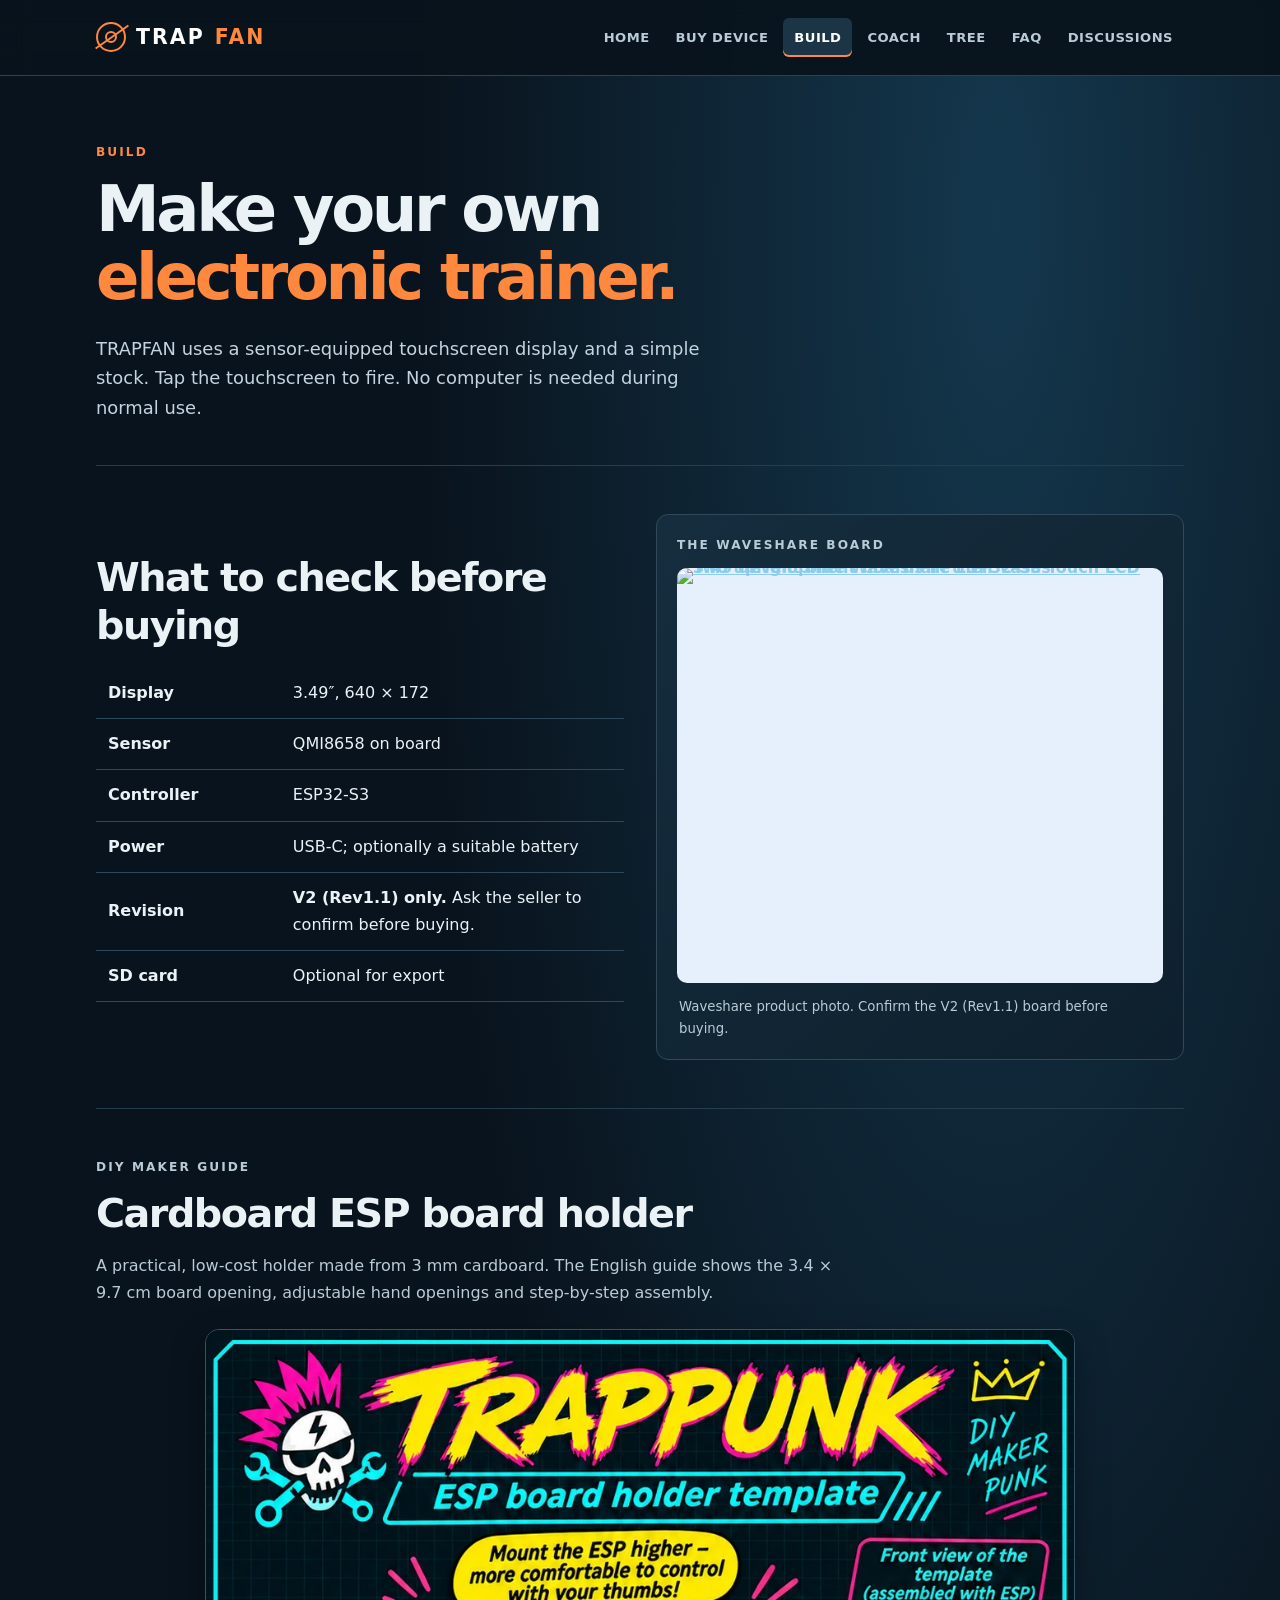
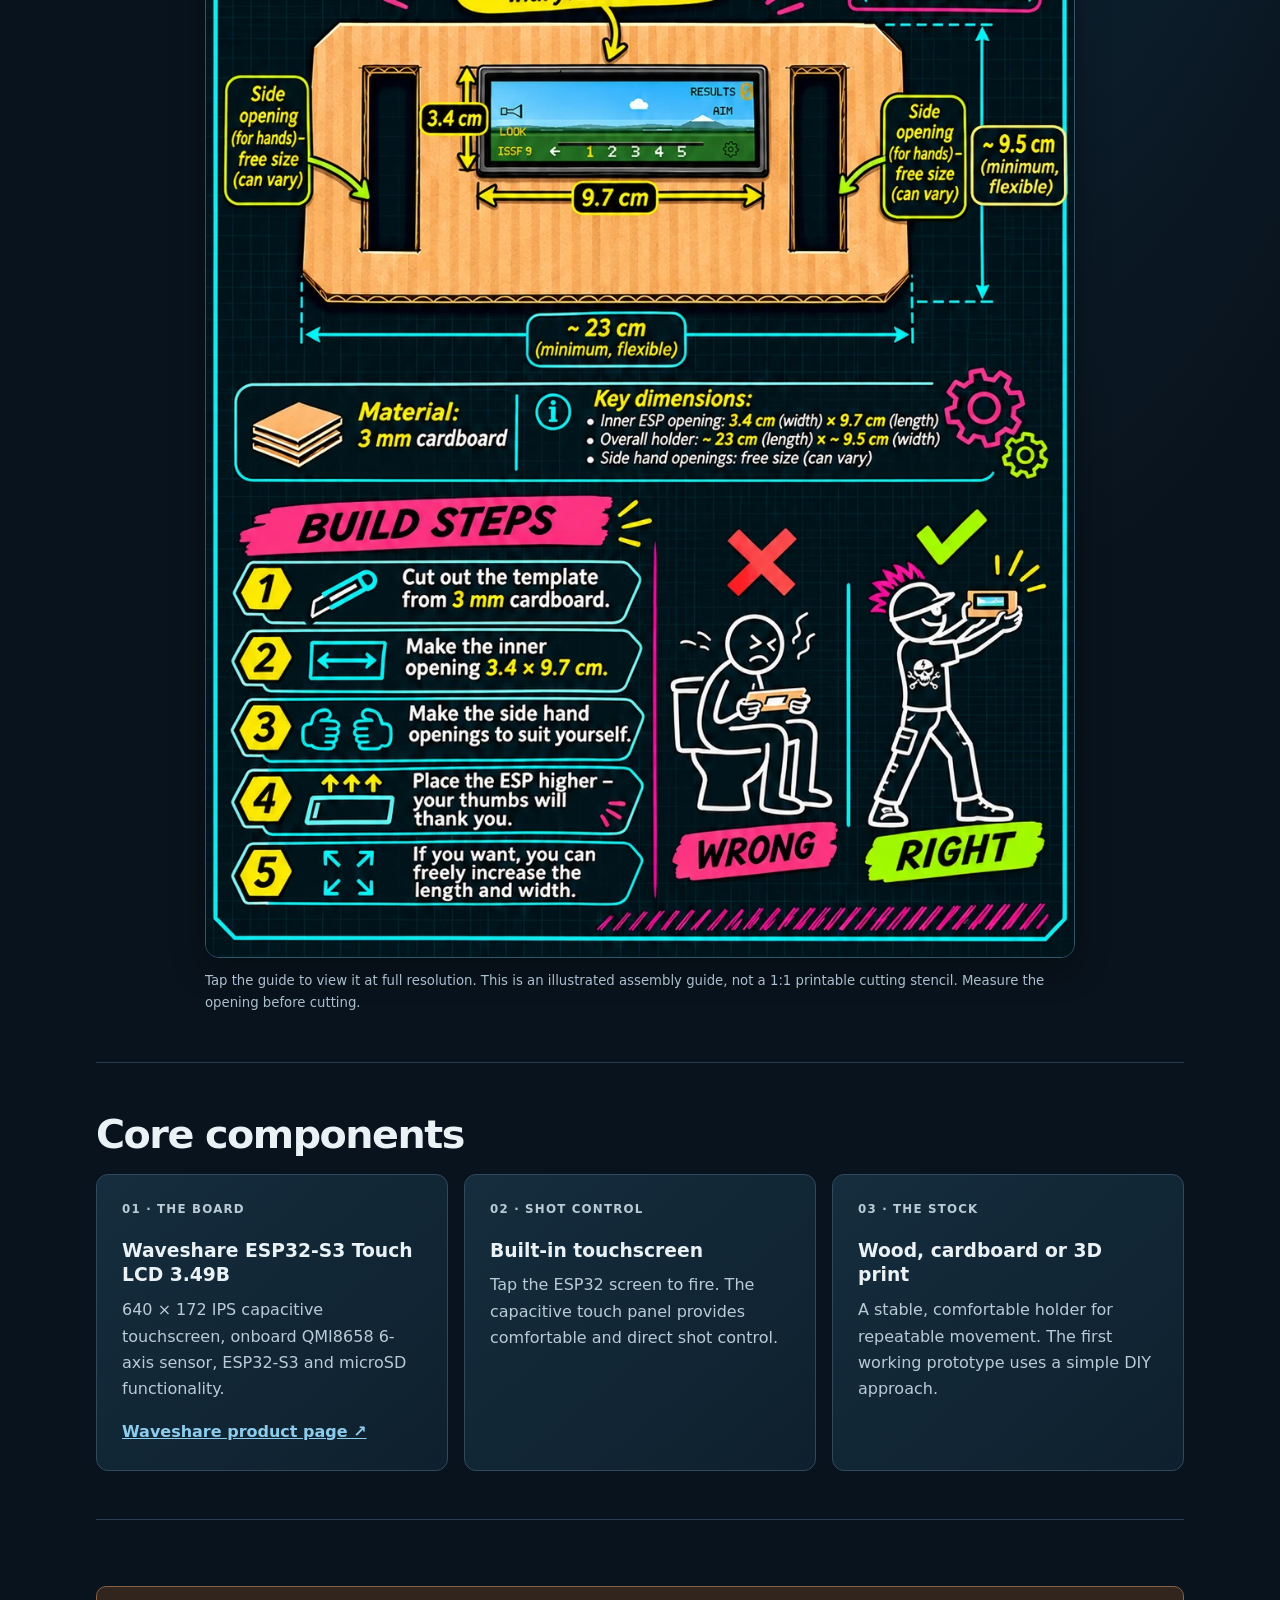
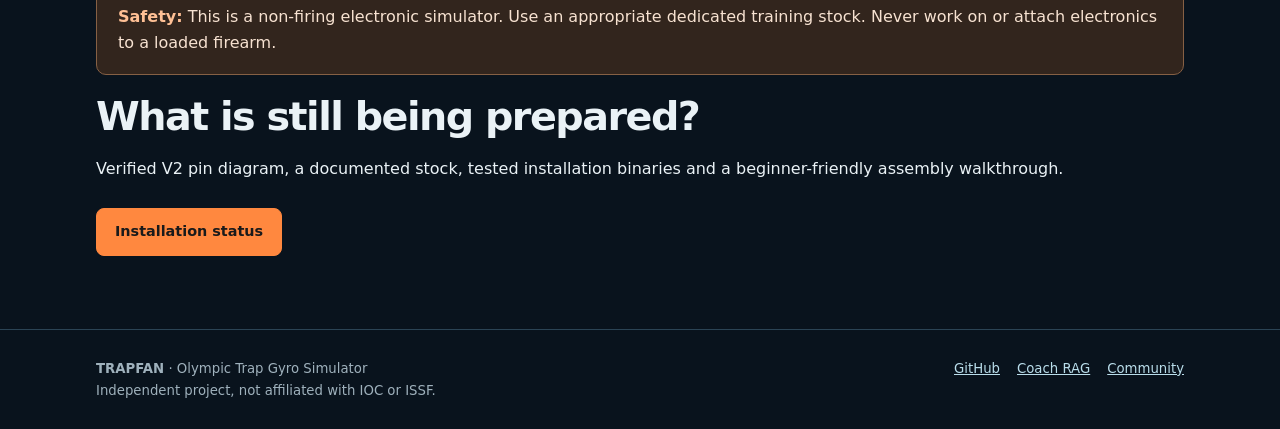
==== build.html @ 444f82f0 "Add BUY DEVICE navigation and staged TrapFan branding to build.html; hide public INSTALL" ====
<!doctype html><html lang="en"><head><meta charset="utf-8"><meta name="viewport" content="width=device-width,initial-scale=1"><meta name="theme-color" content="#09131d"><meta name="description" content="Waveshare ESP32-S3 V2, gyroscope, touchscreen shot control and a DIY stock: the TRAPFAN hardware concept."><title>Build your own · TRAPFAN</title><link rel="stylesheet" href="assets/site.css"><link rel="icon" href="assets/favicon.svg" type="image/svg+xml"><!-- Cloudflare Web Analytics --><script type='module' src='https://static.cloudflareinsights.com/beacon.min.js' data-cf-beacon='{"token": "2ef8f8ff555344c89521be967594c3df"}'></script><!-- End Cloudflare Web Analytics --><script defer src="/_vercel/insights/script.js"></script>
</head><body><header><div class="wrap top"><a class="brand" href="index.html"><span class="brand-icon"></span>TRAP<strong>FAN</strong></a><nav aria-label="Main menu"><a href="index.html">HOME</a><a href="order.html">BUY DEVICE</a><a href="build.html" aria-current="page">BUILD</a><a href="coach.html">COACH</a><a href="challenge.html">TREE</a><a href="faq.html">FAQ</a><a href="community.html">DISCUSSIONS</a></nav></div></header><main class="wrap">
<section class="page-intro"><p class="eyebrow">BUILD</p><h1>Make your own<br><em>electronic trainer.</em></h1><p class="lead">TRAPFAN uses a sensor-equipped touchscreen display and a simple stock. Tap the touchscreen to fire. No computer is needed during normal use.</p></section>
<section class="section feature"><div><h2>What to check before buying</h2><table class="table"><tbody><tr><td>Display</td><td>3.49″, 640 × 172</td></tr><tr><td>Sensor</td><td>QMI8658 on board</td></tr><tr><td>Controller</td><td>ESP32-S3</td></tr><tr><td>Power</td><td>USB-C; optionally a suitable battery</td></tr><tr><td>Revision</td><td><strong>V2 (Rev1.1) only.</strong> Ask the seller to confirm before buying.</td></tr><tr><td>SD card</td><td>Optional for export</td></tr></tbody></table></div><div class="card hardware-photo-card"><p class="eyebrow">THE WAVESHARE BOARD</p><a class="hardware-photo-link" href="https://www.waveshare.com/esp32-s3-touch-lcd-3.49.htm" target="_blank" rel="noopener noreferrer" aria-label="Open Waveshare ESP32-S3 Touch LCD 3.49 product page"><img class="hardware-photo" src="https://www.waveshare.com/img/devkit/ESP32-S3-Touch-LCD-3.49/ESP32-S3-Touch-LCD-3.49-details-1.jpg" width="960" height="820" alt="Two upright blue Waveshare ESP32-S3 Touch LCD 3.49 development boards in their cases" loading="lazy" decoding="async"></a><p class="small">Waveshare product photo. Confirm the V2 (Rev1.1) board before buying.</p></div></section>
<section class="section" id="cardboard-holder"><div class="section-head"><p class="eyebrow">DIY MAKER GUIDE</p><h2>Cardboard ESP board holder</h2><p>A practical, low-cost holder made from 3 mm cardboard. The English guide shows the 3.4 × 9.7 cm board opening, adjustable hand openings and step-by-step assembly.</p></div><div class="build-guide"><a href="assets/holder-guide.webp?v=20261112" target="_blank" rel="noopener" aria-label="Open full-size cardboard holder guide"><img src="assets/holder-guide.webp?v=20261112" width="1055" height="1491" loading="lazy" alt="TRAPFAN board holder guide: cut 3 mm cardboard, make an ESP opening of 3.4 by 9.7 cm, add side hand openings and position the ESP higher for thumb access"></a></div><p class="small guide-caption">Tap the guide to view it at full resolution. This is an illustrated assembly guide, not a 1:1 printable cutting stencil. Measure the opening before cutting.</p></section>
<section class="section"><h2>Core components</h2><div class="cards"><div class="card"><p class="number">01 · THE BOARD</p><h3>Waveshare ESP32-S3 Touch LCD 3.49B</h3><p>640 × 172 IPS capacitive touchscreen, onboard QMI8658 6-axis sensor, ESP32-S3 and microSD functionality.</p><a href="https://www.waveshare.com/esp32-s3-touch-lcd-3.49.htm">Waveshare product page ↗</a></div><div class="card"><p class="number">02 · SHOT CONTROL</p><h3>Built-in touchscreen</h3><p>Tap the ESP32 screen to fire. The capacitive touch panel provides comfortable and direct shot control.</p></div><div class="card"><p class="number">03 · THE STOCK</p><h3>Wood, cardboard or 3D print</h3><p>A stable, comfortable holder for repeatable movement. The first working prototype uses a simple DIY approach.</p></div></div></section>

<section class="section"><div class="notice"><strong>Safety:</strong> This is a non-firing electronic simulator. Use an appropriate dedicated training stock. Never work on or attach electronics to a loaded firearm.</div><h2>What is still being prepared?</h2><p>Verified V2 pin diagram, a documented stock, tested installation binaries and a beginner-friendly assembly walkthrough.</p><div class="btns"><a class="btn primary" href="install.html">Installation status</a></div></section></main><footer class="footer"><div class="wrap foot"><div><strong>TRAPFAN</strong> · Olympic Trap Gyro Simulator<br>Independent project, not affiliated with IOC or ISSF.</div><div class="links"><a href="https://github.com/lit-u/trappunk">GitHub</a><a href="https://github.com/lit-u/olympic-trap-coach-rag">Coach RAG</a><a href="community.html">Community</a></div></div></footer></body></html>
---- assets/site.css ----
:root{color-scheme:dark;--bg:#09131d;--surface:#132533;--line:#294354;--muted:#abbfce;--text:#eaf2f6;--orange:#ff883f;--blue:#8dcced;--max:1140px}
*{box-sizing:border-box}html{scroll-behavior:smooth}body{margin:0;background:radial-gradient(ellipse at 78% 6%,#14374d 0,transparent 41%),var(--bg);color:var(--text);font-family:system-ui,-apple-system,Segoe UI,Roboto,sans-serif;line-height:1.65}
a{color:var(--blue)}a:hover{color:#fff}.wrap{max-width:var(--max);padding:0 26px;margin:auto}header{position:sticky;z-index:10;top:0;background:#09131df2;border-bottom:1px solid var(--line);backdrop-filter:blur(13px)}
.top{min-height:75px;display:flex;align-items:center;justify-content:space-between;gap:25px}.brand{display:flex;align-items:center;gap:10px;text-decoration:none;font-size:1.28rem;letter-spacing:.1em;font-weight:900;color:#fff}.brand strong{color:var(--orange)}.brand-icon{width:30px;height:30px;border:2px solid var(--orange);border-radius:50%;position:relative}.brand-icon:before{content:"";position:absolute;inset:7px;border:2px solid var(--orange);border-radius:50%}.brand-icon:after{content:"";position:absolute;width:40px;height:2px;background:var(--orange);top:12px;left:-6px;transform:rotate(-35deg)}
nav{display:flex;gap:4px;flex-wrap:wrap}nav a{color:#b9cbd5;text-decoration:none;font-weight:800;letter-spacing:.035em;font-size:.82rem;border-radius:6px;padding:9px 11px}nav a:hover,nav a[aria-current="page"]{color:#fff;background:#1b3547}nav a[aria-current="page"]{box-shadow:inset 0 -2px var(--orange)}
main{min-height:65vh}.hero{display:grid;grid-template-columns:1fr 1fr;align-items:center;gap:48px;padding:76px 0 48px}.hero img{width:100%;display:block}.hero-image{position:relative;background:#19384a;border:1px solid #3a5667;border-radius:18px;overflow:hidden;box-shadow:0 24px 64px #0007}.img-note{font-size:.72rem;color:#dbe5e8;background:#091722c9;position:absolute;bottom:8px;right:9px;border-radius:4px;padding:2px 8px}
h1,h2,h3,p{margin-top:0}h1{font-size:clamp(2.65rem,5.5vw,5rem);line-height:1.06;letter-spacing:-.052em;margin:14px 0 22px}h1 em,h2 em{font-style:normal;color:var(--orange)}h2{font-size:clamp(1.8rem,3.1vw,2.7rem);line-height:1.2;letter-spacing:-.038em;margin-bottom:16px}h3{font-size:1.17rem;line-height:1.32;margin-bottom:9px}.lead{font-size:1.12rem;color:#c4d4de;max-width:650px}.muted{color:var(--muted)}.eyebrow{text-transform:uppercase;font-size:.76rem;letter-spacing:.17em;font-weight:900;color:var(--orange)}.small{font-size:.83rem;color:var(--muted)}
.pill{display:inline-block;border:1px solid #506071;border-radius:99px;padding:5px 11px;font-size:.72rem;color:#d0dee4;letter-spacing:.045em;font-weight:800;background:#102536}.pill:before{content:"";display:inline-block;width:7px;height:7px;border-radius:50%;background:var(--orange);margin-right:7px}.btns{display:flex;gap:11px;flex-wrap:wrap;margin:25px 0}.btn{display:inline-block;color:white;background:#193447;border:1px solid #436074;border-radius:8px;padding:11px 18px;font-size:.9rem;font-weight:850;text-decoration:none}.btn:hover{background:#29516a;color:white}.btn.primary{background:var(--orange);border-color:var(--orange);color:#191a1b}.btn.primary:hover{background:#ffac7b;color:#191a1b}.btn.disabled{opacity:.55;pointer-events:none;cursor:not-allowed}
.section{padding:48px 0;border-top:1px solid #253e4e}.section-head{max-width:760px;margin-bottom:23px}.section-head p{color:#b9cbd5}.cards{display:grid;grid-template-columns:repeat(3,1fr);gap:16px}.cards.two{grid-template-columns:repeat(2,1fr)}.card{background:linear-gradient(140deg,#152d3e,#0e202d);border:1px solid #304a5b;border-radius:12px;padding:25px;min-width:0}.card p{color:#b9cbd5}.card a{font-weight:750}.number{font-weight:900;font-size:.74rem;color:var(--orange);letter-spacing:.1em;margin-bottom:19px}
.feature{display:grid;grid-template-columns:1fr 1fr;gap:32px;align-items:center}.page-intro{padding:66px 0 25px;max-width:800px}.page-intro h1{font-size:clamp(2.7rem,5vw,4.5rem)}.notice{margin:18px 0;padding:17px 21px;border:1px solid #866044;background:#32251d;color:#f7e2d1;border-radius:10px}.notice strong{color:#ffc095}
.device{height:auto;aspect-ratio:640/172;border:9px solid #05080c;border-radius:17px;background:linear-gradient(to bottom,#4b9fea 0 56%,#7d9f79 56% 100%);position:relative;overflow:hidden;box-shadow:0 16px 36px #0006}.device:before{content:"";position:absolute;left:46%;bottom:23%;height:21px;width:84px;background:#3a3a35;clip-path:polygon(10% 0,90% 0,100% 100%,0 100%)}.device:after{content:"";position:absolute;left:66%;top:22%;height:12px;width:23px;border:2px solid #201513;border-radius:50%;background:#fa7229;transform:rotate(-14deg)}.device span{font-size:.63rem;position:absolute;bottom:5px;right:8px;color:#15212c;font-weight:850}
.steps{counter-reset:item}.step{display:grid;grid-template-columns:51px 1fr;gap:17px;padding:19px 0;border-bottom:1px solid #304757}.step:before{counter-increment:item;content:counter(item);height:41px;width:41px;border-radius:50%;display:grid;place-items:center;background:var(--orange);color:#111a1d;font-weight:900}.step p{color:#bacbd7;margin:3px 0}.table{border-collapse:collapse;width:100%;margin:18px 0}.table td,.table th{text-align:left;border-bottom:1px solid #2c485a;padding:12px}.table td:first-child{font-weight:750;width:35%}.table th{color:var(--orange)}
.graph{background:#091d2c;border:1px solid #2c4758;border-radius:13px;padding:13px}.graph svg{width:100%;display:block}.note{border-left:3px solid var(--blue);background:#132d3b;padding:12px 16px;color:#c4d7e2}.community-list{display:grid;grid-template-columns:repeat(2,1fr);gap:15px}.footer{border-top:1px solid #2b4455;padding:28px 0;color:#9fb1bc;font-size:.83rem}.footer a{color:#b9ddea}.foot{display:flex;justify-content:space-between;gap:14px;flex-wrap:wrap}.links{display:flex;gap:17px;flex-wrap:wrap}
@media(max-width:900px){.hero,.feature{grid-template-columns:1fr}.hero{padding-top:38px;gap:24px}.top{flex-direction:column;align-items:flex-start;padding:14px 0;gap:10px}.cards{grid-template-columns:repeat(2,1fr)}}
@media(max-width:580px){.wrap{padding:0 17px}.cards,.cards.two,.community-list{grid-template-columns:1fr}nav a{padding:7px 8px;font-size:.73rem}h1{font-size:2.85rem}.section{padding:33px 0}.page-intro{padding-top:35px}.step{grid-template-columns:38px 1fr;gap:10px}.step:before{width:34px;height:34px}.card{padding:21px}}
@media(prefers-reduced-motion:reduce){html{scroll-behavior:auto}}

.home-banner{padding-top:32px}.home-banner img{display:block;width:100%;max-width:100%;height:auto;object-fit:contain;background:#000;border:1px solid #344e61;border-radius:10px;box-shadow:0 12px 42px #0008}.home-banner .small{text-align:right;margin:6px 0 0}.hero{padding-top:42px}


/* Homepage: full-width guide below the introduction, no squeezed sidebar */
.hero{display:block;max-width:900px;padding-bottom:42px}
.holder-section{padding-top:38px;padding-bottom:58px}
.holder-feature{max-width:900px;margin:0 auto;background:#081b27;border:1px solid #345468;border-radius:14px;overflow:hidden;box-shadow:0 12px 34px #0005}
.holder-feature a{display:block;line-height:0}
.holder-feature img{display:block;width:100%;height:auto;max-height:none;object-fit:contain}
.holder-link{max-width:900px;margin:12px auto 0}
.build-guide{max-width:870px;margin:0 auto;background:#081b27;border:1px solid #345468;border-radius:14px;overflow:hidden;box-shadow:0 12px 34px #0005}
.build-guide img{display:block;width:100%;height:auto}
.guide-caption{max-width:870px;margin:12px auto 0}
@media(max-width:900px){.hero{max-width:100%}.holder-feature{max-width:100%}}

/* V2 USB installer */
.install-check{display:flex;gap:12px;align-items:flex-start;margin:14px 0;padding:12px;border:1px solid #365365;background:#0d2130;border-radius:9px;line-height:1.4;cursor:pointer}
.install-check input{flex:none;width:20px;height:20px;accent-color:var(--orange);margin:2px 0 0}
.installer-controls{padding:14px 0 6px}
.installer-controls[hidden]{display:none!important}
.install-card esp-web-install-button{display:block;--esp-tools-button-color:#ff883f;--esp-tools-button-text-color:#17212a}
.install-card esp-web-install-button .btn{font-family:inherit;font-size:1rem;cursor:pointer}

/* FAQ: native accessible HTML disclosure, no scripts or server needed */
.faq-intro{max-width:860px}.faq-list-section{padding-top:20px}
.faq-list{display:grid;gap:12px;max-width:980px}
.faq-item{border:1px solid #355267;border-radius:12px;background:linear-gradient(115deg,#152d3d,#0e202e);overflow:hidden}
.faq-item summary{display:flex;align-items:center;gap:17px;list-style:none;cursor:pointer;padding:19px 22px;color:#f1f5f7;font-weight:750;font-size:1.08rem;line-height:1.35}
.faq-item summary::-webkit-details-marker{display:none}
.faq-item summary::after{content:"+";margin-left:auto;flex-shrink:0;color:var(--orange);font-size:1.7rem;font-weight:350;line-height:1;min-width:24px;text-align:center}
.faq-item[open] summary::after{content:"−"}
.faq-item summary:hover{background:#1a3749}
.faq-item summary:focus-visible{outline:3px solid var(--orange);outline-offset:-3px}
.faq-number{font-size:.75rem;color:var(--orange);font-weight:900;letter-spacing:.04em;flex-shrink:0}
.faq-answer{padding:0 22px 17px 58px;color:#c6d5df}
.faq-answer p{margin:0;max-width:800px}.faq-answer strong{color:#fff}
@media(max-width:580px){.faq-item summary{padding:16px 13px;gap:10px;font-size:1rem}.faq-answer{padding:0 15px 18px 40px}}

/* Simplified V2-only installer: one hardware check, one install button */
.install-page-simple{max-width:920px}
.install-page-simple .page-intro{padding-bottom:15px}
.install-panel{border:1px solid #355267;border-radius:14px;background:#112838;padding:clamp(20px,4vw,38px);margin:15px 0 24px}
.install-panel h2{margin-bottom:12px}
.install-panel .install-check{max-width:560px;margin:15px 0}
.install-panel .installer-controls{padding:2px 0 0}
.install-panel .installer-controls .btn{font-size:1.05rem;padding:15px 30px}
.install-panel .install-backup-note{margin:18px 0 0;max-width:650px}
.install-finish-note{border-left:3px solid var(--orange);padding:7px 0 7px 16px;color:#c4d4de;max-width:740px}
.install-finish-note strong{color:#fff}
.install-support{padding:4px 0 42px}

/* BUILD: real Waveshare hardware photograph replaces illustrative screen */
.hardware-photo-card{padding:20px}
.hardware-photo-link{display:block;line-height:0;border-radius:10px;overflow:hidden;background:#e6effc}
.hardware-photo{display:block;width:100%;height:auto;aspect-ratio:960/820;object-fit:contain}
.hardware-photo-card .small{margin:13px 2px 0}

/* HOME: actual 640x172 simulator screenshot instead of illustration */
.screen-card{padding:20px}
.screen-shot-link{display:block;line-height:0;border-radius:10px;overflow:hidden;background:#112333}
.screen-shot{display:block;width:100%;height:auto;aspect-ratio:640/172;object-fit:contain;image-rendering:auto;border:1px solid #355267;border-radius:10px}
.screen-card .small{margin:12px 2px 0}
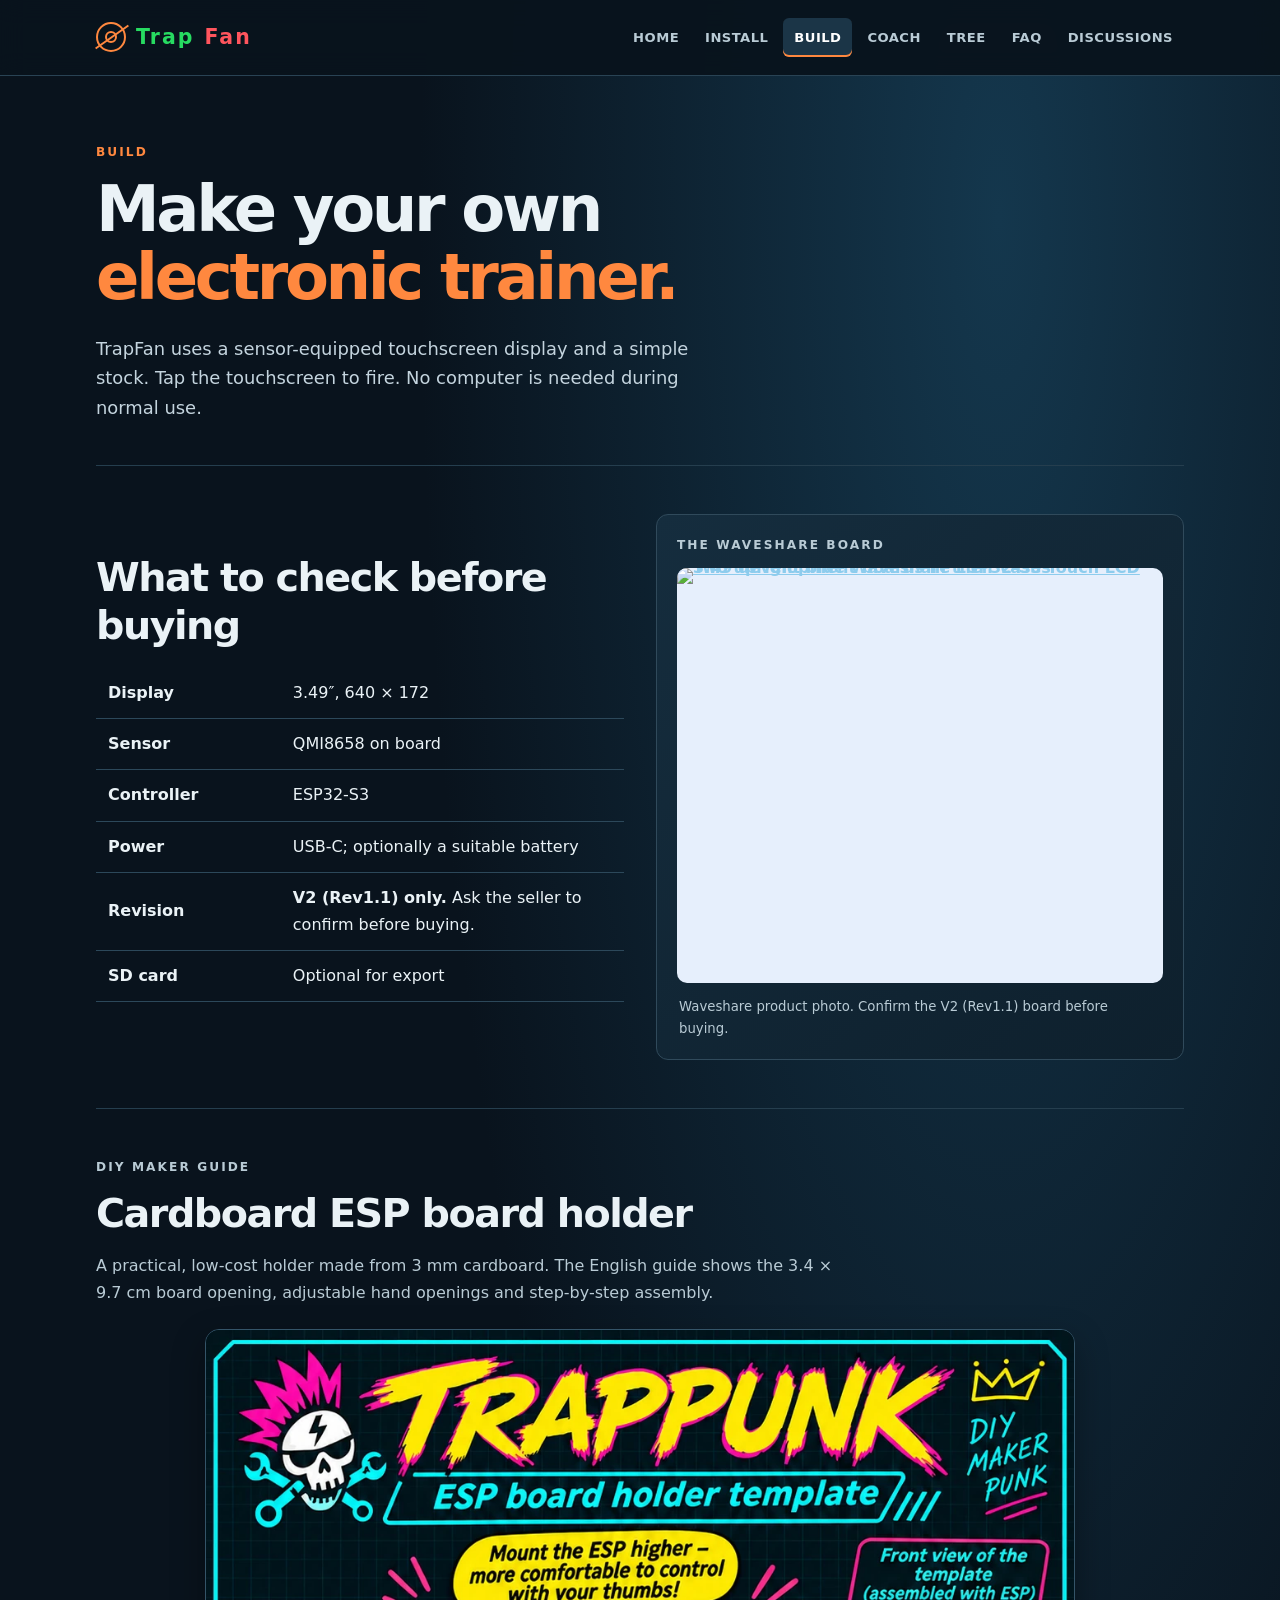
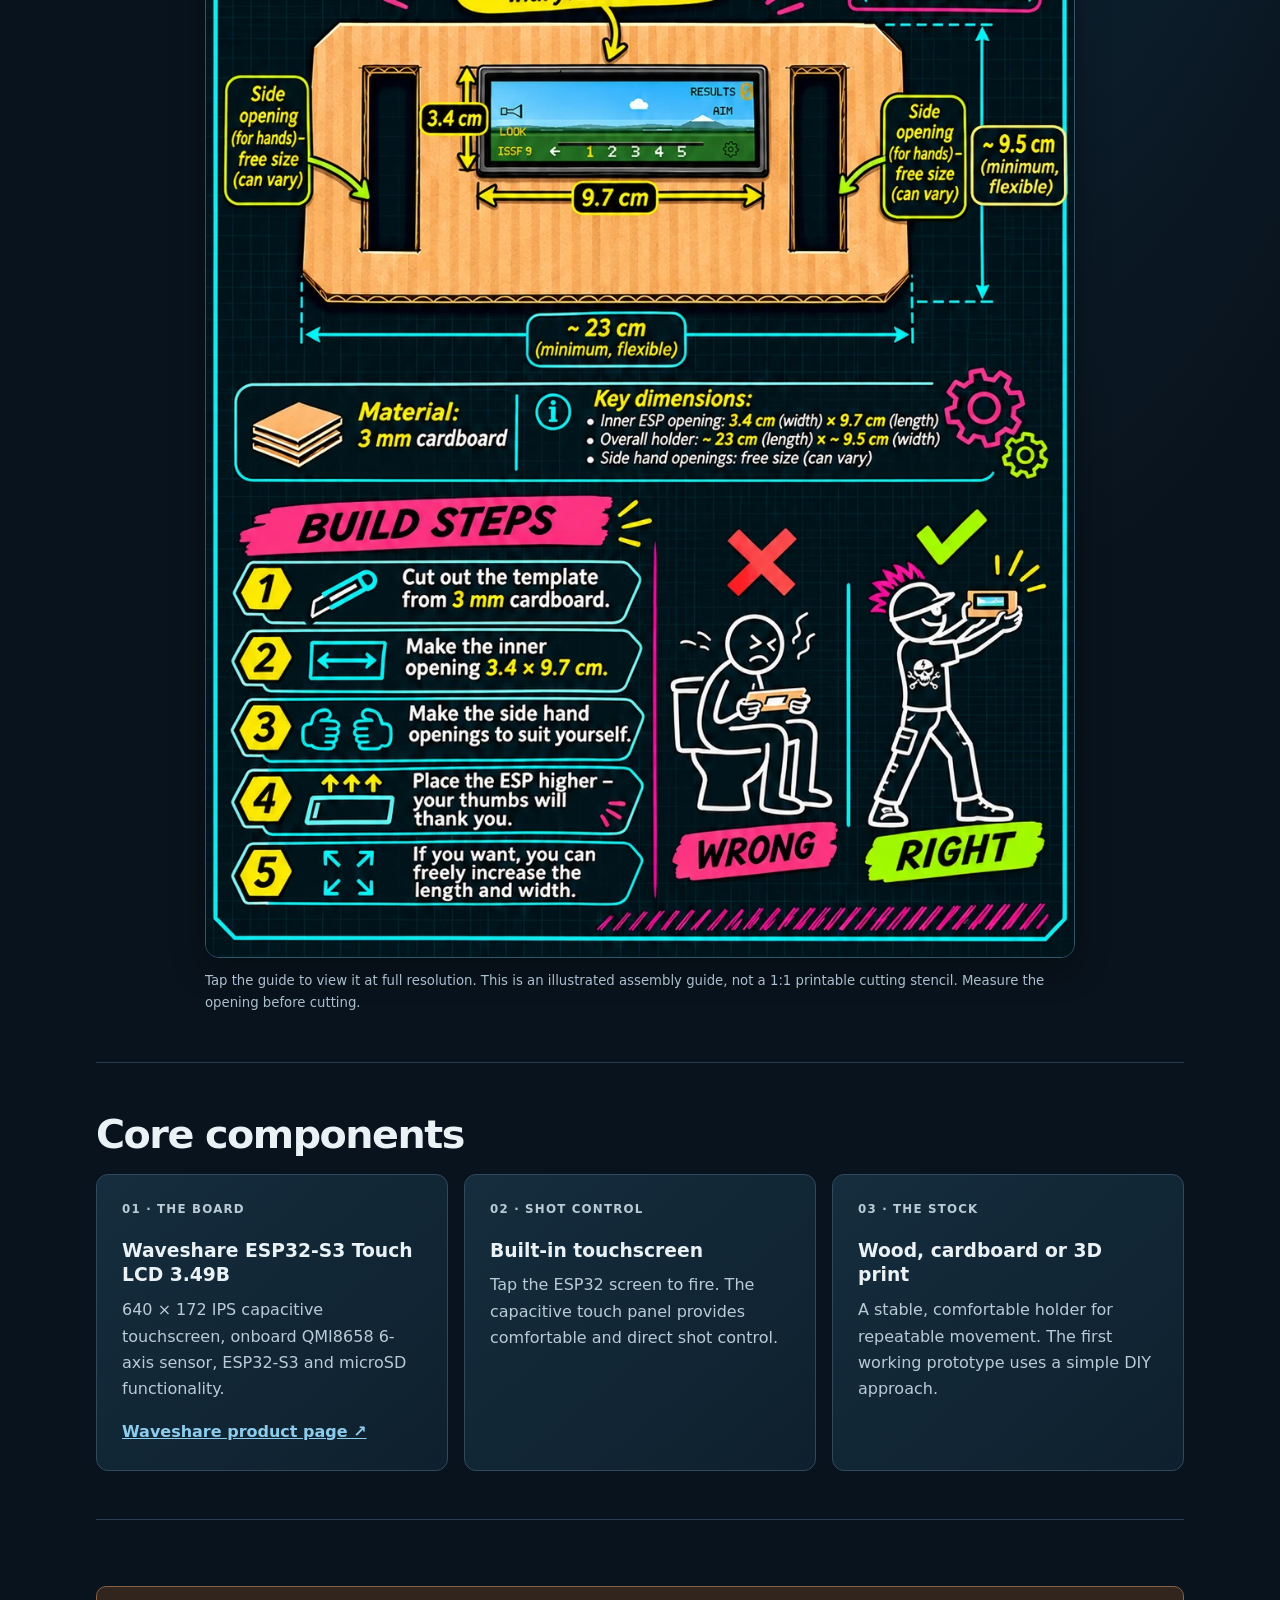
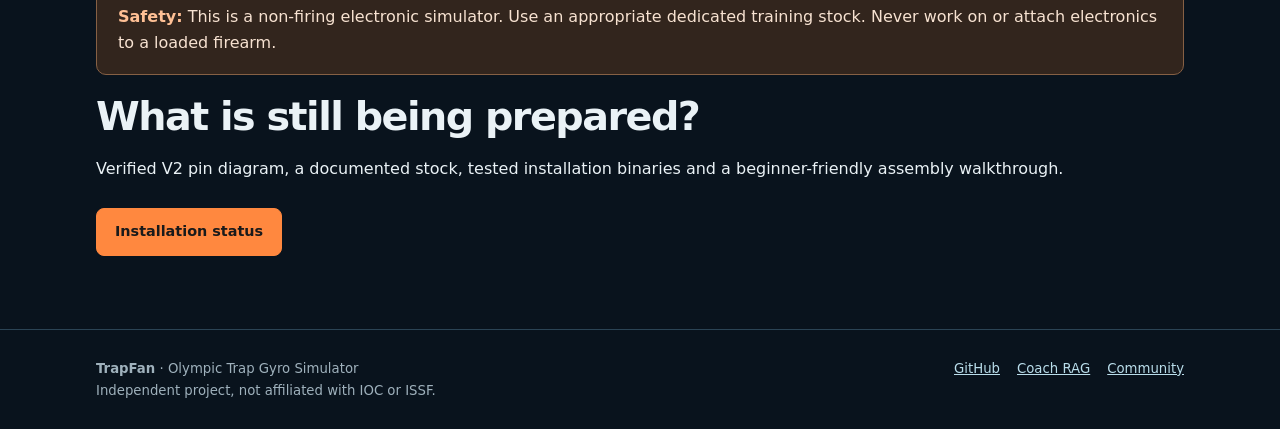
==== commit f3564f96: "Use TrapFan brand in build.html" ====
--- a/build.html
+++ b/build.html
@@ -1,8 +1,8 @@
-<!doctype html><html lang="en"><head><meta charset="utf-8"><meta name="viewport" content="width=device-width,initial-scale=1"><meta name="theme-color" content="#09131d"><meta name="description" content="Waveshare ESP32-S3 V2, gyroscope, touchscreen shot control and a DIY stock: the TRAPFAN hardware concept."><title>Build your own · TRAPFAN</title><link rel="stylesheet" href="assets/site.css"><link rel="icon" href="assets/favicon.svg" type="image/svg+xml"><!-- Cloudflare Web Analytics --><script type='module' src='https://static.cloudflareinsights.com/beacon.min.js' data-cf-beacon='{"token": "2ef8f8ff555344c89521be967594c3df"}'></script><!-- End Cloudflare Web Analytics --><script defer src="/_vercel/insights/script.js"></script>
-</head><body><header><div class="wrap top"><a class="brand" href="index.html"><span class="brand-icon"></span>TRAP<strong>FAN</strong></a><nav aria-label="Main menu"><a href="index.html">HOME</a><a href="order.html">BUY DEVICE</a><a href="build.html" aria-current="page">BUILD</a><a href="coach.html">COACH</a><a href="challenge.html">TREE</a><a href="faq.html">FAQ</a><a href="community.html">DISCUSSIONS</a></nav></div></header><main class="wrap">
-<section class="page-intro"><p class="eyebrow">BUILD</p><h1>Make your own<br><em>electronic trainer.</em></h1><p class="lead">TRAPFAN uses a sensor-equipped touchscreen display and a simple stock. Tap the touchscreen to fire. No computer is needed during normal use.</p></section>
+<!doctype html><html lang="en"><head><meta charset="utf-8"><meta name="viewport" content="width=device-width,initial-scale=1"><meta name="theme-color" content="#09131d"><meta name="description" content="Waveshare ESP32-S3 V2, gyroscope, touchscreen shot control and a DIY stock: the TrapFan hardware concept."><title>Build your own · TrapFan</title><link rel="stylesheet" href="assets/site.css"><link rel="icon" href="assets/favicon.svg" type="image/svg+xml"><!-- Cloudflare Web Analytics --><script type='module' src='https://static.cloudflareinsights.com/beacon.min.js' data-cf-beacon='{"token": "2ef8f8ff555344c89521be967594c3df"}'></script><!-- End Cloudflare Web Analytics --><script defer src="/_vercel/insights/script.js"></script>
+</head><body><header><div class="wrap top"><a class="brand" href="index.html"><span class="brand-icon"></span>Trap<strong>Fan</strong></a><nav aria-label="Main menu"><a href="index.html">HOME</a><a href="install.html">INSTALL</a><a href="build.html" aria-current="page">BUILD</a><a href="coach.html">COACH</a><a href="challenge.html">TREE</a><a href="faq.html">FAQ</a><a href="community.html">DISCUSSIONS</a></nav></div></header><main class="wrap">
+<section class="page-intro"><p class="eyebrow">BUILD</p><h1>Make your own<br><em>electronic trainer.</em></h1><p class="lead">TrapFan uses a sensor-equipped touchscreen display and a simple stock. Tap the touchscreen to fire. No computer is needed during normal use.</p></section>
 <section class="section feature"><div><h2>What to check before buying</h2><table class="table"><tbody><tr><td>Display</td><td>3.49″, 640 × 172</td></tr><tr><td>Sensor</td><td>QMI8658 on board</td></tr><tr><td>Controller</td><td>ESP32-S3</td></tr><tr><td>Power</td><td>USB-C; optionally a suitable battery</td></tr><tr><td>Revision</td><td><strong>V2 (Rev1.1) only.</strong> Ask the seller to confirm before buying.</td></tr><tr><td>SD card</td><td>Optional for export</td></tr></tbody></table></div><div class="card hardware-photo-card"><p class="eyebrow">THE WAVESHARE BOARD</p><a class="hardware-photo-link" href="https://www.waveshare.com/esp32-s3-touch-lcd-3.49.htm" target="_blank" rel="noopener noreferrer" aria-label="Open Waveshare ESP32-S3 Touch LCD 3.49 product page"><img class="hardware-photo" src="https://www.waveshare.com/img/devkit/ESP32-S3-Touch-LCD-3.49/ESP32-S3-Touch-LCD-3.49-details-1.jpg" width="960" height="820" alt="Two upright blue Waveshare ESP32-S3 Touch LCD 3.49 development boards in their cases" loading="lazy" decoding="async"></a><p class="small">Waveshare product photo. Confirm the V2 (Rev1.1) board before buying.</p></div></section>
-<section class="section" id="cardboard-holder"><div class="section-head"><p class="eyebrow">DIY MAKER GUIDE</p><h2>Cardboard ESP board holder</h2><p>A practical, low-cost holder made from 3 mm cardboard. The English guide shows the 3.4 × 9.7 cm board opening, adjustable hand openings and step-by-step assembly.</p></div><div class="build-guide"><a href="assets/holder-guide.webp?v=20261112" target="_blank" rel="noopener" aria-label="Open full-size cardboard holder guide"><img src="assets/holder-guide.webp?v=20261112" width="1055" height="1491" loading="lazy" alt="TRAPFAN board holder guide: cut 3 mm cardboard, make an ESP opening of 3.4 by 9.7 cm, add side hand openings and position the ESP higher for thumb access"></a></div><p class="small guide-caption">Tap the guide to view it at full resolution. This is an illustrated assembly guide, not a 1:1 printable cutting stencil. Measure the opening before cutting.</p></section>
+<section class="section" id="cardboard-holder"><div class="section-head"><p class="eyebrow">DIY MAKER GUIDE</p><h2>Cardboard ESP board holder</h2><p>A practical, low-cost holder made from 3 mm cardboard. The English guide shows the 3.4 × 9.7 cm board opening, adjustable hand openings and step-by-step assembly.</p></div><div class="build-guide"><a href="assets/holder-guide.webp?v=20261112" target="_blank" rel="noopener" aria-label="Open full-size cardboard holder guide"><img src="assets/holder-guide.webp?v=20261112" width="1055" height="1491" loading="lazy" alt="TrapFan board holder guide: cut 3 mm cardboard, make an ESP opening of 3.4 by 9.7 cm, add side hand openings and position the ESP higher for thumb access"></a></div><p class="small guide-caption">Tap the guide to view it at full resolution. This is an illustrated assembly guide, not a 1:1 printable cutting stencil. Measure the opening before cutting.</p></section>
 <section class="section"><h2>Core components</h2><div class="cards"><div class="card"><p class="number">01 · THE BOARD</p><h3>Waveshare ESP32-S3 Touch LCD 3.49B</h3><p>640 × 172 IPS capacitive touchscreen, onboard QMI8658 6-axis sensor, ESP32-S3 and microSD functionality.</p><a href="https://www.waveshare.com/esp32-s3-touch-lcd-3.49.htm">Waveshare product page ↗</a></div><div class="card"><p class="number">02 · SHOT CONTROL</p><h3>Built-in touchscreen</h3><p>Tap the ESP32 screen to fire. The capacitive touch panel provides comfortable and direct shot control.</p></div><div class="card"><p class="number">03 · THE STOCK</p><h3>Wood, cardboard or 3D print</h3><p>A stable, comfortable holder for repeatable movement. The first working prototype uses a simple DIY approach.</p></div></div></section>
 
-<section class="section"><div class="notice"><strong>Safety:</strong> This is a non-firing electronic simulator. Use an appropriate dedicated training stock. Never work on or attach electronics to a loaded firearm.</div><h2>What is still being prepared?</h2><p>Verified V2 pin diagram, a documented stock, tested installation binaries and a beginner-friendly assembly walkthrough.</p><div class="btns"><a class="btn primary" href="install.html">Installation status</a></div></section></main><footer class="footer"><div class="wrap foot"><div><strong>TRAPFAN</strong> · Olympic Trap Gyro Simulator<br>Independent project, not affiliated with IOC or ISSF.</div><div class="links"><a href="https://github.com/lit-u/trappunk">GitHub</a><a href="https://github.com/lit-u/olympic-trap-coach-rag">Coach RAG</a><a href="community.html">Community</a></div></div></footer></body></html>+<section class="section"><div class="notice"><strong>Safety:</strong> This is a non-firing electronic simulator. Use an appropriate dedicated training stock. Never work on or attach electronics to a loaded firearm.</div><h2>What is still being prepared?</h2><p>Verified V2 pin diagram, a documented stock, tested installation binaries and a beginner-friendly assembly walkthrough.</p><div class="btns"><a class="btn primary" href="install.html">Installation status</a></div></section></main><footer class="footer"><div class="wrap foot"><div><strong>TrapFan</strong> · Olympic Trap Gyro Simulator<br>Independent project, not affiliated with IOC or ISSF.</div><div class="links"><a href="https://github.com/lit-u/trappunk">GitHub</a><a href="https://github.com/lit-u/olympic-trap-coach-rag">Coach RAG</a><a href="community.html">Community</a></div></div></footer></body></html>
--- a/assets/site.css
+++ b/assets/site.css
@@ -1,7 +1,7 @@
 :root{color-scheme:dark;--bg:#09131d;--surface:#132533;--line:#294354;--muted:#abbfce;--text:#eaf2f6;--orange:#ff883f;--blue:#8dcced;--max:1140px}
 *{box-sizing:border-box}html{scroll-behavior:smooth}body{margin:0;background:radial-gradient(ellipse at 78% 6%,#14374d 0,transparent 41%),var(--bg);color:var(--text);font-family:system-ui,-apple-system,Segoe UI,Roboto,sans-serif;line-height:1.65}
 a{color:var(--blue)}a:hover{color:#fff}.wrap{max-width:var(--max);padding:0 26px;margin:auto}header{position:sticky;z-index:10;top:0;background:#09131df2;border-bottom:1px solid var(--line);backdrop-filter:blur(13px)}
-.top{min-height:75px;display:flex;align-items:center;justify-content:space-between;gap:25px}.brand{display:flex;align-items:center;gap:10px;text-decoration:none;font-size:1.28rem;letter-spacing:.1em;font-weight:900;color:#fff}.brand strong{color:var(--orange)}.brand-icon{width:30px;height:30px;border:2px solid var(--orange);border-radius:50%;position:relative}.brand-icon:before{content:"";position:absolute;inset:7px;border:2px solid var(--orange);border-radius:50%}.brand-icon:after{content:"";position:absolute;width:40px;height:2px;background:var(--orange);top:12px;left:-6px;transform:rotate(-35deg)}
+.top{min-height:75px;display:flex;align-items:center;justify-content:space-between;gap:25px}.brand{display:flex;align-items:center;gap:10px;text-decoration:none;font-size:1.28rem;letter-spacing:.1em;font-weight:900;color:#fff}.brand strong{color:#ff555d}.brand{color:#27db61}.brand-icon{width:30px;height:30px;border:2px solid var(--orange);border-radius:50%;position:relative}.brand-icon:before{content:"";position:absolute;inset:7px;border:2px solid var(--orange);border-radius:50%}.brand-icon:after{content:"";position:absolute;width:40px;height:2px;background:var(--orange);top:12px;left:-6px;transform:rotate(-35deg)}
 nav{display:flex;gap:4px;flex-wrap:wrap}nav a{color:#b9cbd5;text-decoration:none;font-weight:800;letter-spacing:.035em;font-size:.82rem;border-radius:6px;padding:9px 11px}nav a:hover,nav a[aria-current="page"]{color:#fff;background:#1b3547}nav a[aria-current="page"]{box-shadow:inset 0 -2px var(--orange)}
 main{min-height:65vh}.hero{display:grid;grid-template-columns:1fr 1fr;align-items:center;gap:48px;padding:76px 0 48px}.hero img{width:100%;display:block}.hero-image{position:relative;background:#19384a;border:1px solid #3a5667;border-radius:18px;overflow:hidden;box-shadow:0 24px 64px #0007}.img-note{font-size:.72rem;color:#dbe5e8;background:#091722c9;position:absolute;bottom:8px;right:9px;border-radius:4px;padding:2px 8px}
 h1,h2,h3,p{margin-top:0}h1{font-size:clamp(2.65rem,5.5vw,5rem);line-height:1.06;letter-spacing:-.052em;margin:14px 0 22px}h1 em,h2 em{font-style:normal;color:var(--orange)}h2{font-size:clamp(1.8rem,3.1vw,2.7rem);line-height:1.2;letter-spacing:-.038em;margin-bottom:16px}h3{font-size:1.17rem;line-height:1.32;margin-bottom:9px}.lead{font-size:1.12rem;color:#c4d4de;max-width:650px}.muted{color:var(--muted)}.eyebrow{text-transform:uppercase;font-size:.76rem;letter-spacing:.17em;font-weight:900;color:var(--orange)}.small{font-size:.83rem;color:var(--muted)}
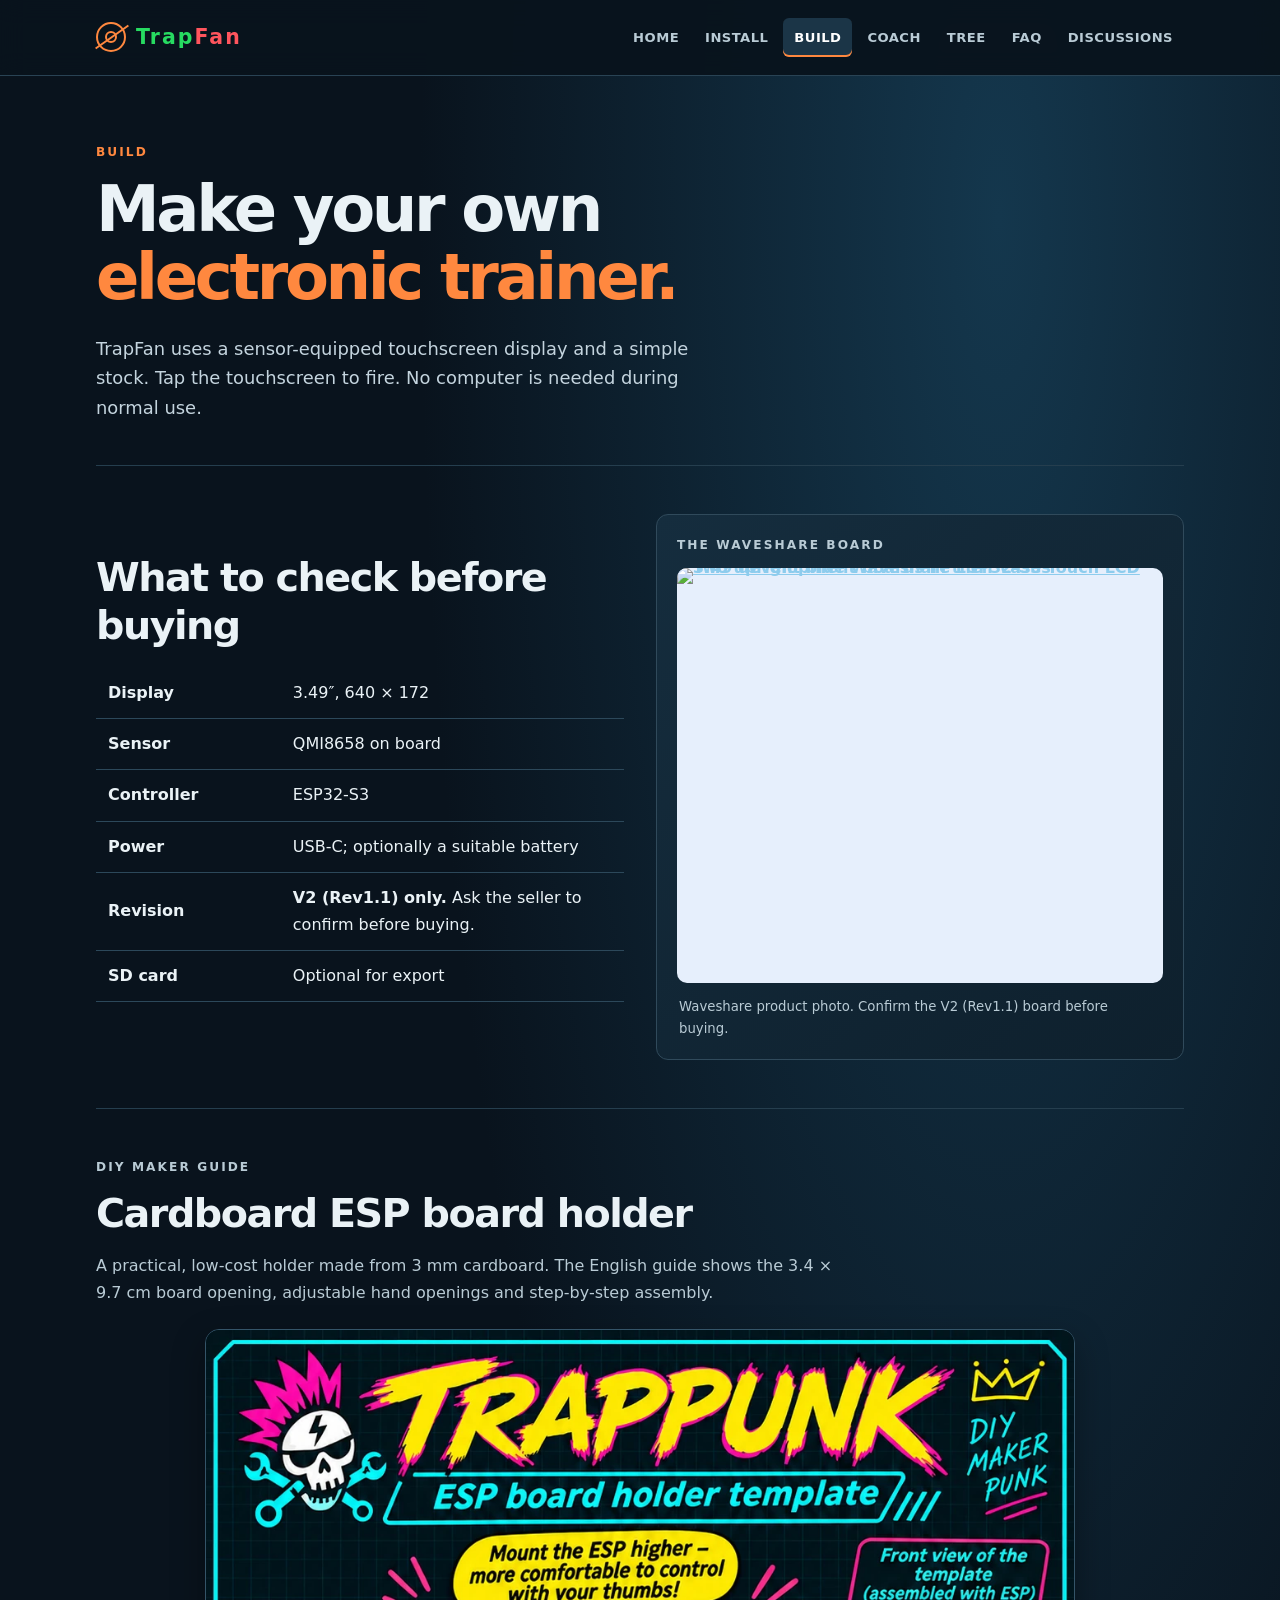
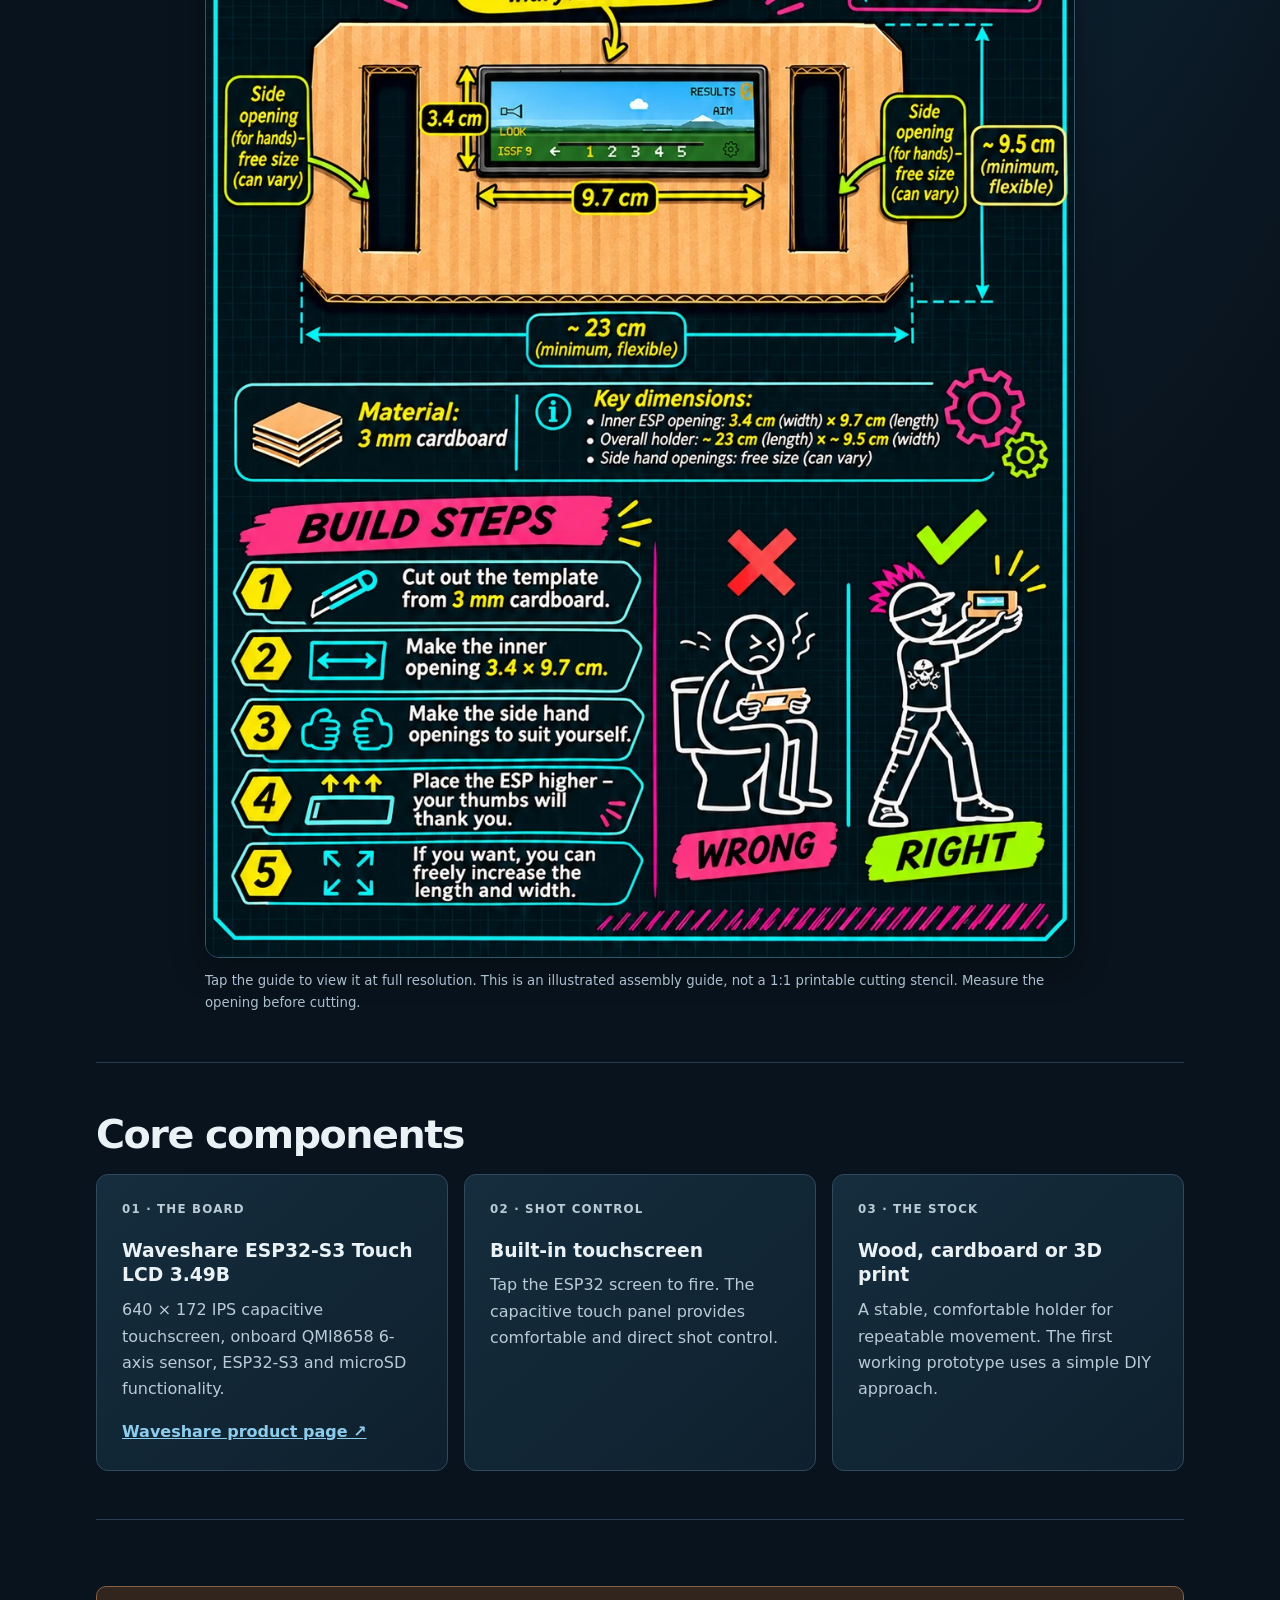
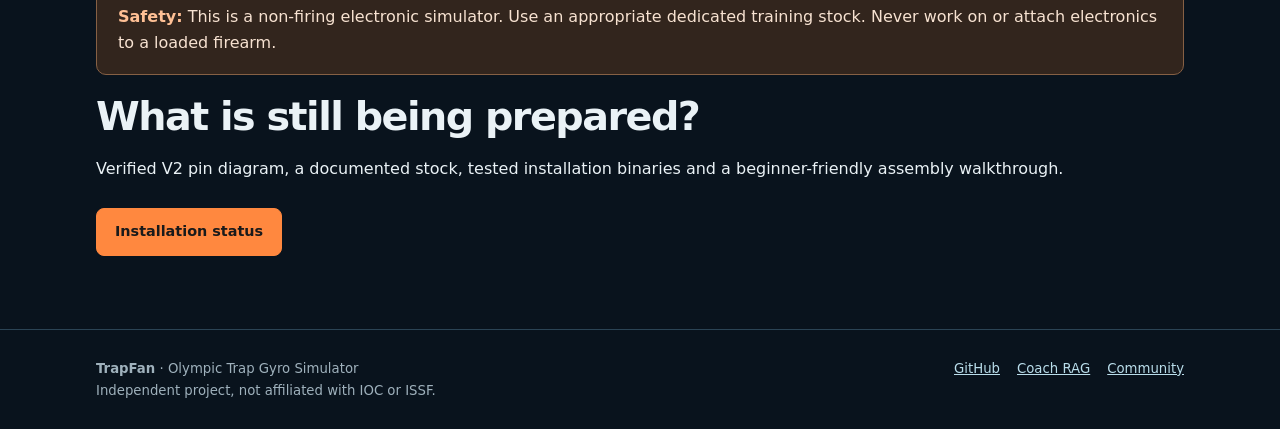
==== commit 14a8fa56: "Keep TrapFan brand as one word in site header" ====
--- a/build.html
+++ b/build.html
@@ -1,5 +1,5 @@
 <!doctype html><html lang="en"><head><meta charset="utf-8"><meta name="viewport" content="width=device-width,initial-scale=1"><meta name="theme-color" content="#09131d"><meta name="description" content="Waveshare ESP32-S3 V2, gyroscope, touchscreen shot control and a DIY stock: the TrapFan hardware concept."><title>Build your own · TrapFan</title><link rel="stylesheet" href="assets/site.css"><link rel="icon" href="assets/favicon.svg" type="image/svg+xml"><!-- Cloudflare Web Analytics --><script type='module' src='https://static.cloudflareinsights.com/beacon.min.js' data-cf-beacon='{"token": "2ef8f8ff555344c89521be967594c3df"}'></script><!-- End Cloudflare Web Analytics --><script defer src="/_vercel/insights/script.js"></script>
-</head><body><header><div class="wrap top"><a class="brand" href="index.html"><span class="brand-icon"></span>Trap<strong>Fan</strong></a><nav aria-label="Main menu"><a href="index.html">HOME</a><a href="install.html">INSTALL</a><a href="build.html" aria-current="page">BUILD</a><a href="coach.html">COACH</a><a href="challenge.html">TREE</a><a href="faq.html">FAQ</a><a href="community.html">DISCUSSIONS</a></nav></div></header><main class="wrap">
+</head><body><header><div class="wrap top"><a class="brand" href="index.html"><span class="brand-icon"></span><span>Trap<strong>Fan</strong></span></a><nav aria-label="Main menu"><a href="index.html">HOME</a><a href="install.html">INSTALL</a><a href="build.html" aria-current="page">BUILD</a><a href="coach.html">COACH</a><a href="challenge.html">TREE</a><a href="faq.html">FAQ</a><a href="community.html">DISCUSSIONS</a></nav></div></header><main class="wrap">
 <section class="page-intro"><p class="eyebrow">BUILD</p><h1>Make your own<br><em>electronic trainer.</em></h1><p class="lead">TrapFan uses a sensor-equipped touchscreen display and a simple stock. Tap the touchscreen to fire. No computer is needed during normal use.</p></section>
 <section class="section feature"><div><h2>What to check before buying</h2><table class="table"><tbody><tr><td>Display</td><td>3.49″, 640 × 172</td></tr><tr><td>Sensor</td><td>QMI8658 on board</td></tr><tr><td>Controller</td><td>ESP32-S3</td></tr><tr><td>Power</td><td>USB-C; optionally a suitable battery</td></tr><tr><td>Revision</td><td><strong>V2 (Rev1.1) only.</strong> Ask the seller to confirm before buying.</td></tr><tr><td>SD card</td><td>Optional for export</td></tr></tbody></table></div><div class="card hardware-photo-card"><p class="eyebrow">THE WAVESHARE BOARD</p><a class="hardware-photo-link" href="https://www.waveshare.com/esp32-s3-touch-lcd-3.49.htm" target="_blank" rel="noopener noreferrer" aria-label="Open Waveshare ESP32-S3 Touch LCD 3.49 product page"><img class="hardware-photo" src="https://www.waveshare.com/img/devkit/ESP32-S3-Touch-LCD-3.49/ESP32-S3-Touch-LCD-3.49-details-1.jpg" width="960" height="820" alt="Two upright blue Waveshare ESP32-S3 Touch LCD 3.49 development boards in their cases" loading="lazy" decoding="async"></a><p class="small">Waveshare product photo. Confirm the V2 (Rev1.1) board before buying.</p></div></section>
 <section class="section" id="cardboard-holder"><div class="section-head"><p class="eyebrow">DIY MAKER GUIDE</p><h2>Cardboard ESP board holder</h2><p>A practical, low-cost holder made from 3 mm cardboard. The English guide shows the 3.4 × 9.7 cm board opening, adjustable hand openings and step-by-step assembly.</p></div><div class="build-guide"><a href="assets/holder-guide.webp?v=20261112" target="_blank" rel="noopener" aria-label="Open full-size cardboard holder guide"><img src="assets/holder-guide.webp?v=20261112" width="1055" height="1491" loading="lazy" alt="TrapFan board holder guide: cut 3 mm cardboard, make an ESP opening of 3.4 by 9.7 cm, add side hand openings and position the ESP higher for thumb access"></a></div><p class="small guide-caption">Tap the guide to view it at full resolution. This is an illustrated assembly guide, not a 1:1 printable cutting stencil. Measure the opening before cutting.</p></section>
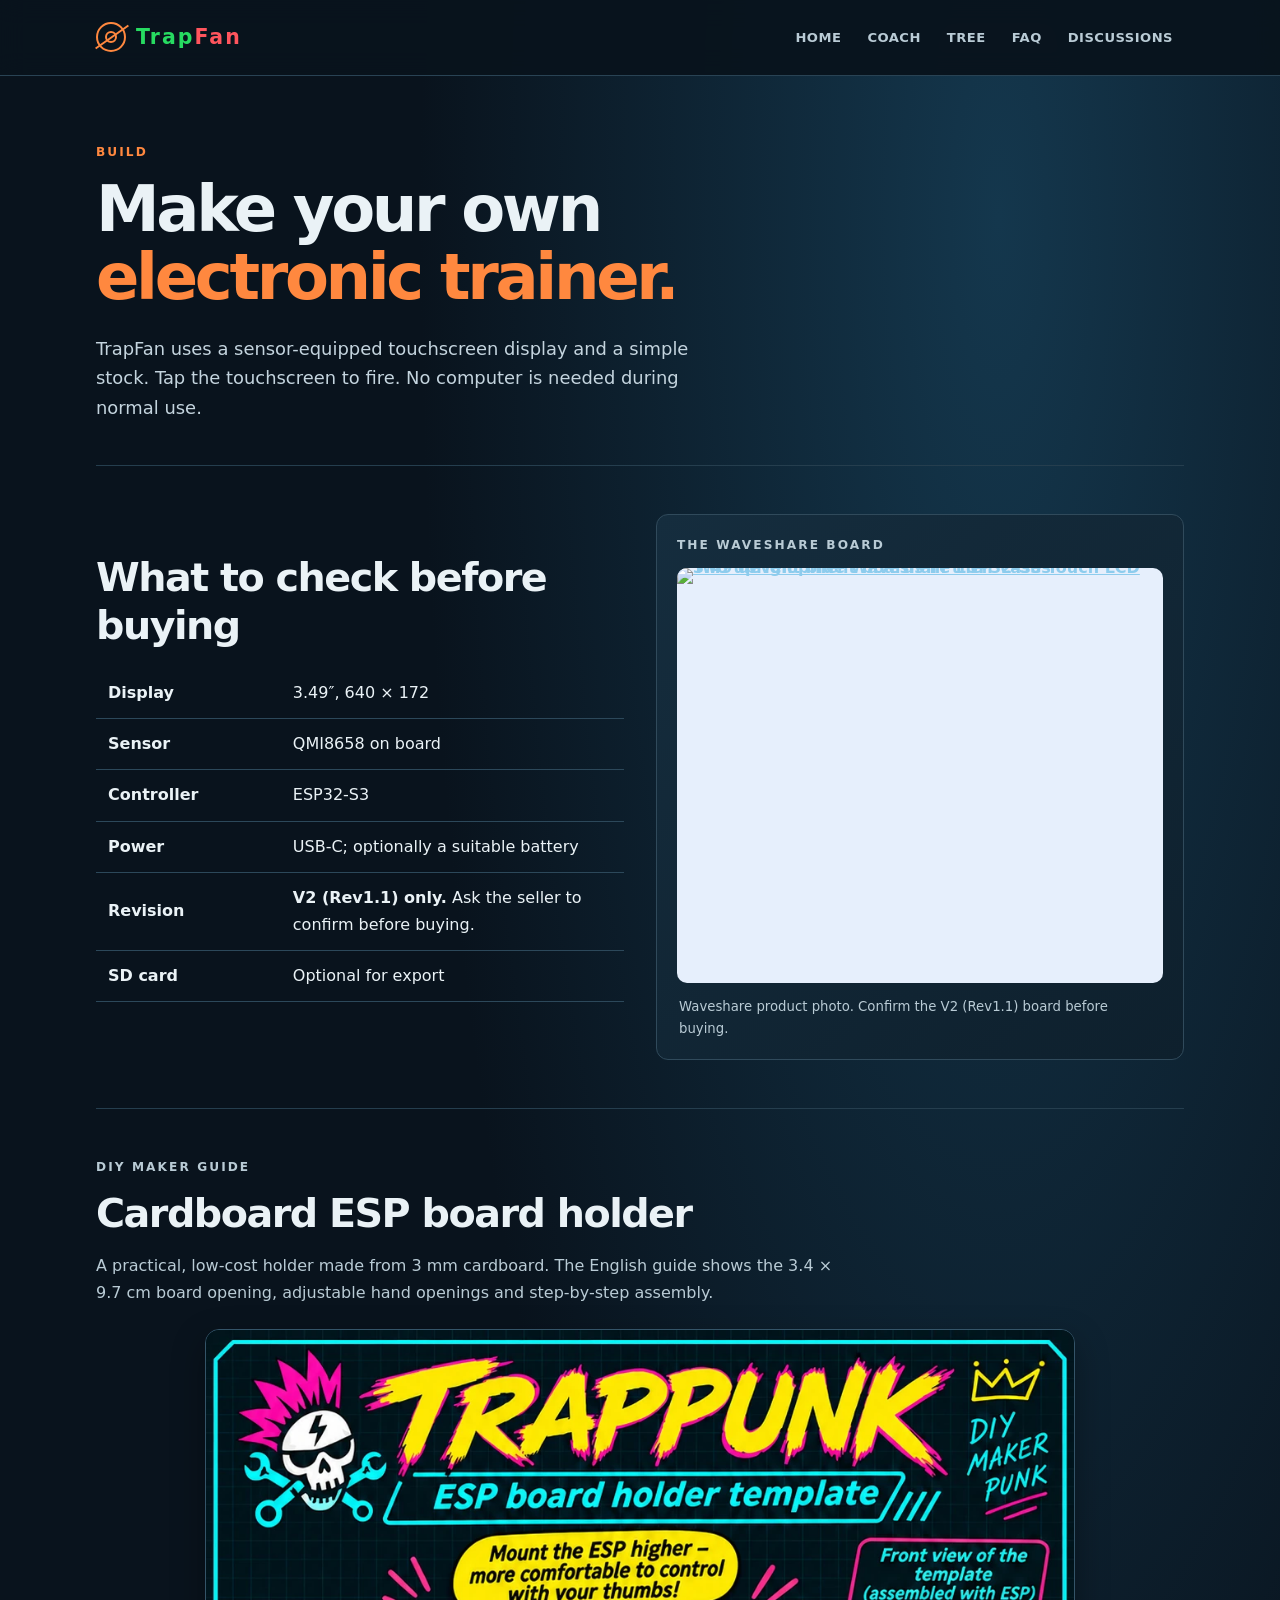
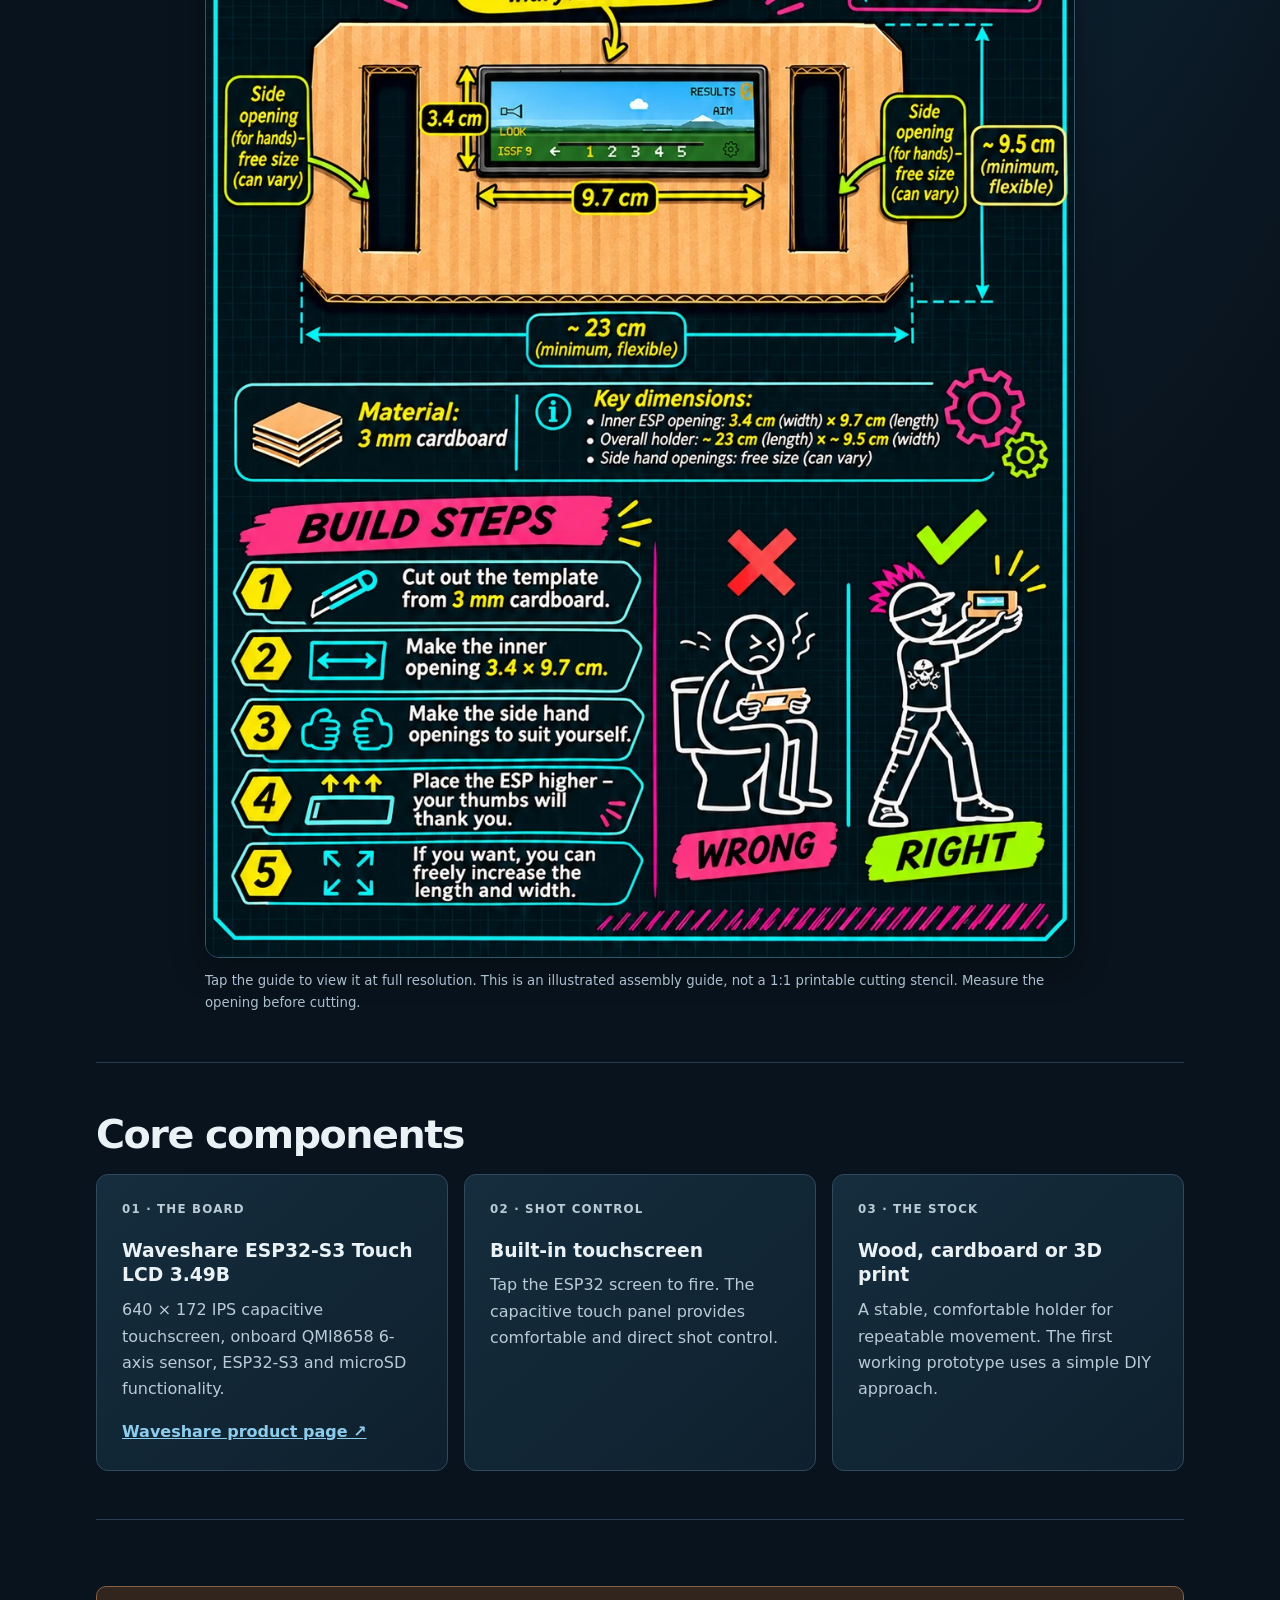
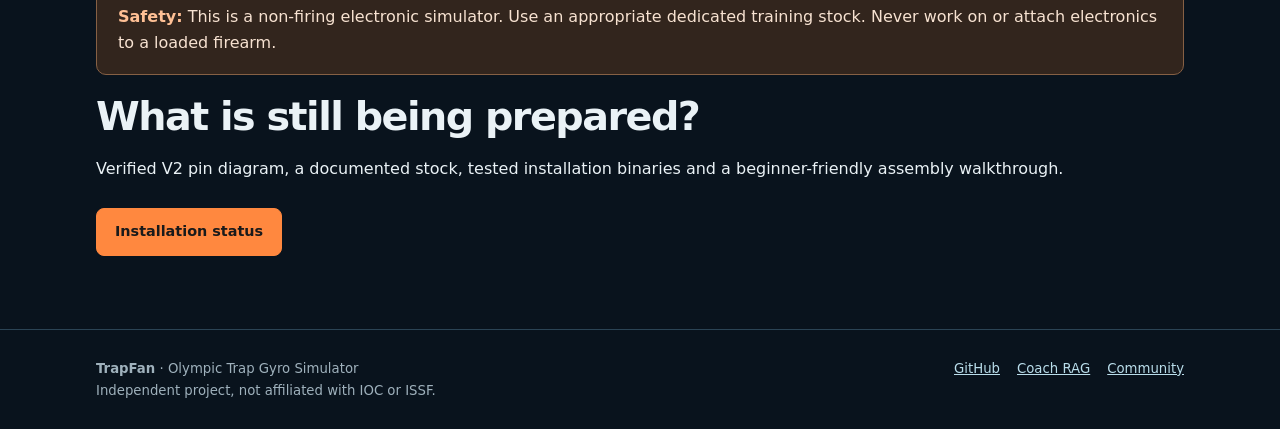
==== commit 19a07679: "Remove INSTALL and BUILD from build.html primary navigation" ====
--- a/build.html
+++ b/build.html
@@ -1,5 +1,5 @@
 <!doctype html><html lang="en"><head><meta charset="utf-8"><meta name="viewport" content="width=device-width,initial-scale=1"><meta name="theme-color" content="#09131d"><meta name="description" content="Waveshare ESP32-S3 V2, gyroscope, touchscreen shot control and a DIY stock: the TrapFan hardware concept."><title>Build your own · TrapFan</title><link rel="stylesheet" href="assets/site.css"><link rel="icon" href="assets/favicon.svg" type="image/svg+xml"><!-- Cloudflare Web Analytics --><script type='module' src='https://static.cloudflareinsights.com/beacon.min.js' data-cf-beacon='{"token": "2ef8f8ff555344c89521be967594c3df"}'></script><!-- End Cloudflare Web Analytics --><script defer src="/_vercel/insights/script.js"></script>
-</head><body><header><div class="wrap top"><a class="brand" href="index.html"><span class="brand-icon"></span><span>Trap<strong>Fan</strong></span></a><nav aria-label="Main menu"><a href="index.html">HOME</a><a href="install.html">INSTALL</a><a href="build.html" aria-current="page">BUILD</a><a href="coach.html">COACH</a><a href="challenge.html">TREE</a><a href="faq.html">FAQ</a><a href="community.html">DISCUSSIONS</a></nav></div></header><main class="wrap">
+</head><body><header><div class="wrap top"><a class="brand" href="index.html"><span class="brand-icon"></span><span>Trap<strong>Fan</strong></span></a><nav aria-label="Main menu"><a href="index.html">HOME</a><a href="coach.html">COACH</a><a href="challenge.html">TREE</a><a href="faq.html">FAQ</a><a href="community.html">DISCUSSIONS</a></nav></div></header><main class="wrap">
 <section class="page-intro"><p class="eyebrow">BUILD</p><h1>Make your own<br><em>electronic trainer.</em></h1><p class="lead">TrapFan uses a sensor-equipped touchscreen display and a simple stock. Tap the touchscreen to fire. No computer is needed during normal use.</p></section>
 <section class="section feature"><div><h2>What to check before buying</h2><table class="table"><tbody><tr><td>Display</td><td>3.49″, 640 × 172</td></tr><tr><td>Sensor</td><td>QMI8658 on board</td></tr><tr><td>Controller</td><td>ESP32-S3</td></tr><tr><td>Power</td><td>USB-C; optionally a suitable battery</td></tr><tr><td>Revision</td><td><strong>V2 (Rev1.1) only.</strong> Ask the seller to confirm before buying.</td></tr><tr><td>SD card</td><td>Optional for export</td></tr></tbody></table></div><div class="card hardware-photo-card"><p class="eyebrow">THE WAVESHARE BOARD</p><a class="hardware-photo-link" href="https://www.waveshare.com/esp32-s3-touch-lcd-3.49.htm" target="_blank" rel="noopener noreferrer" aria-label="Open Waveshare ESP32-S3 Touch LCD 3.49 product page"><img class="hardware-photo" src="https://www.waveshare.com/img/devkit/ESP32-S3-Touch-LCD-3.49/ESP32-S3-Touch-LCD-3.49-details-1.jpg" width="960" height="820" alt="Two upright blue Waveshare ESP32-S3 Touch LCD 3.49 development boards in their cases" loading="lazy" decoding="async"></a><p class="small">Waveshare product photo. Confirm the V2 (Rev1.1) board before buying.</p></div></section>
 <section class="section" id="cardboard-holder"><div class="section-head"><p class="eyebrow">DIY MAKER GUIDE</p><h2>Cardboard ESP board holder</h2><p>A practical, low-cost holder made from 3 mm cardboard. The English guide shows the 3.4 × 9.7 cm board opening, adjustable hand openings and step-by-step assembly.</p></div><div class="build-guide"><a href="assets/holder-guide.webp?v=20261112" target="_blank" rel="noopener" aria-label="Open full-size cardboard holder guide"><img src="assets/holder-guide.webp?v=20261112" width="1055" height="1491" loading="lazy" alt="TrapFan board holder guide: cut 3 mm cardboard, make an ESP opening of 3.4 by 9.7 cm, add side hand openings and position the ESP higher for thumb access"></a></div><p class="small guide-caption">Tap the guide to view it at full resolution. This is an illustrated assembly guide, not a 1:1 printable cutting stencil. Measure the opening before cutting.</p></section>
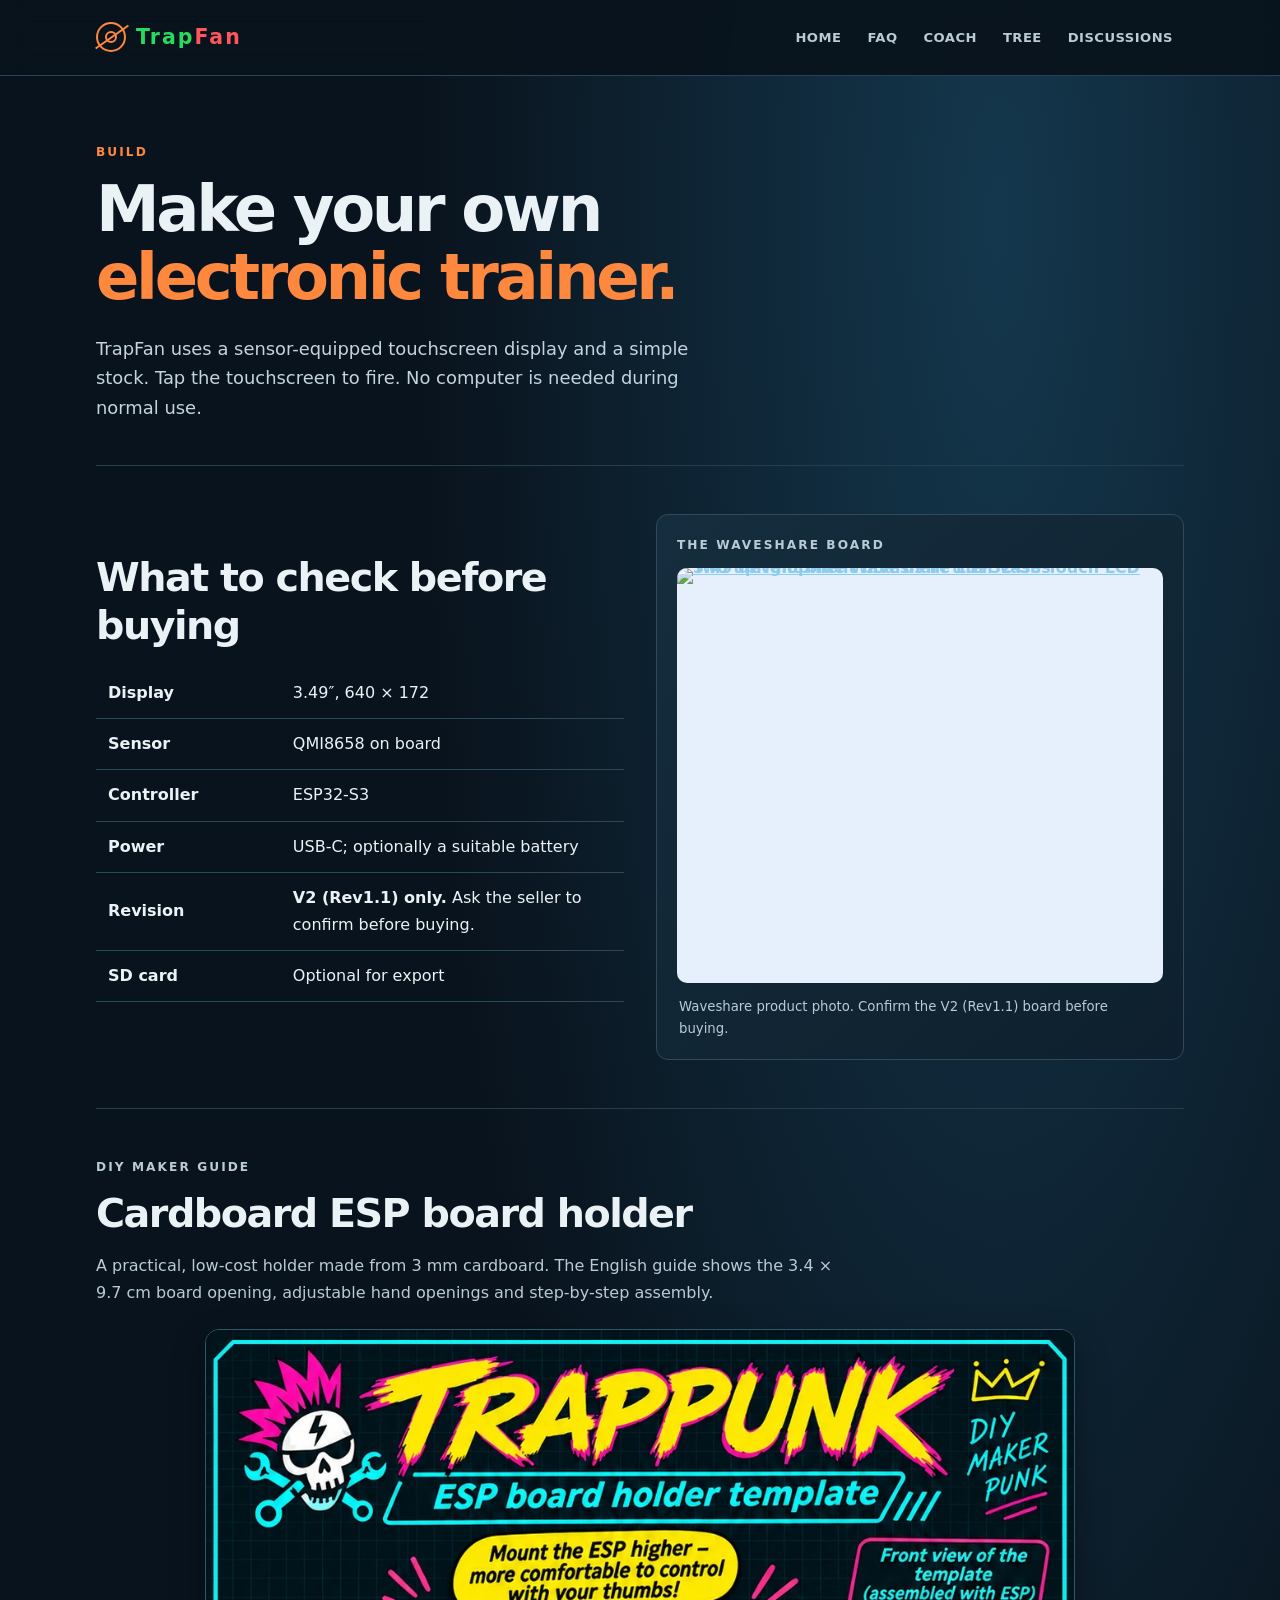
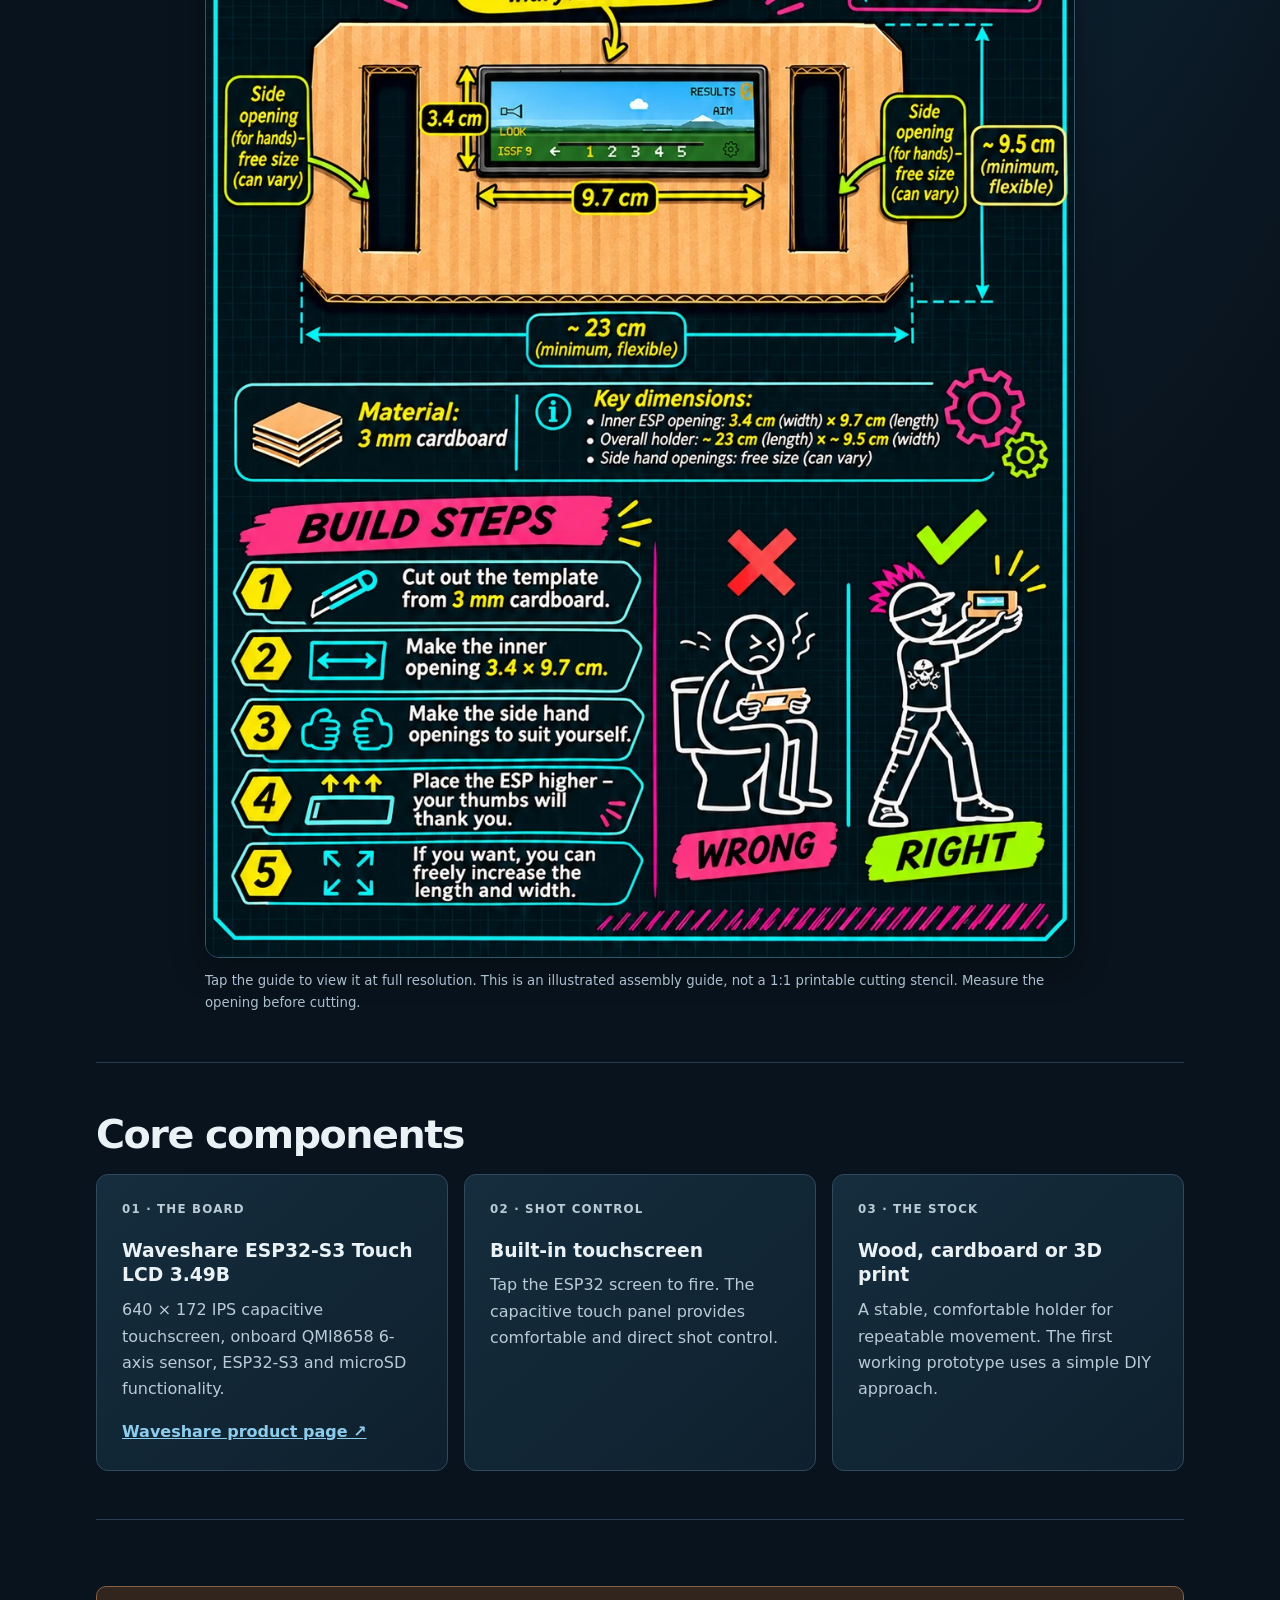
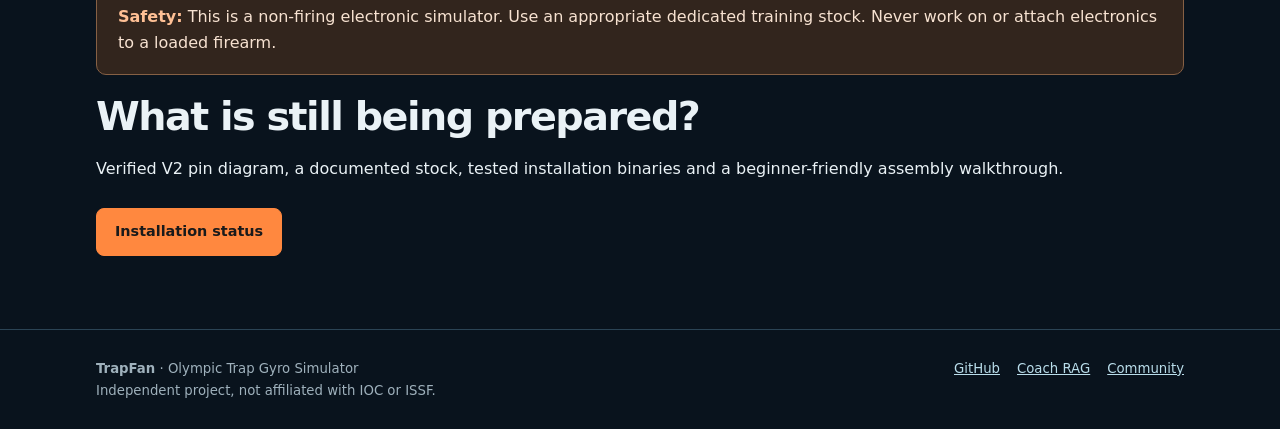
==== commit 75d7056d: "Put FAQ immediately after HOME in build.html navigation" ====
--- a/build.html
+++ b/build.html
@@ -1,5 +1,5 @@
 <!doctype html><html lang="en"><head><meta charset="utf-8"><meta name="viewport" content="width=device-width,initial-scale=1"><meta name="theme-color" content="#09131d"><meta name="description" content="Waveshare ESP32-S3 V2, gyroscope, touchscreen shot control and a DIY stock: the TrapFan hardware concept."><title>Build your own · TrapFan</title><link rel="stylesheet" href="assets/site.css"><link rel="icon" href="assets/favicon.svg" type="image/svg+xml"><!-- Cloudflare Web Analytics --><script type='module' src='https://static.cloudflareinsights.com/beacon.min.js' data-cf-beacon='{"token": "2ef8f8ff555344c89521be967594c3df"}'></script><!-- End Cloudflare Web Analytics --><script defer src="/_vercel/insights/script.js"></script>
-</head><body><header><div class="wrap top"><a class="brand" href="index.html"><span class="brand-icon"></span><span>Trap<strong>Fan</strong></span></a><nav aria-label="Main menu"><a href="index.html">HOME</a><a href="coach.html">COACH</a><a href="challenge.html">TREE</a><a href="faq.html">FAQ</a><a href="community.html">DISCUSSIONS</a></nav></div></header><main class="wrap">
+</head><body><header><div class="wrap top"><a class="brand" href="index.html"><span class="brand-icon"></span><span>Trap<strong>Fan</strong></span></a><nav aria-label="Main menu"><a href="index.html">HOME</a><a href="faq.html">FAQ</a><a href="coach.html">COACH</a><a href="challenge.html">TREE</a><a href="community.html">DISCUSSIONS</a></nav></div></header><main class="wrap">
 <section class="page-intro"><p class="eyebrow">BUILD</p><h1>Make your own<br><em>electronic trainer.</em></h1><p class="lead">TrapFan uses a sensor-equipped touchscreen display and a simple stock. Tap the touchscreen to fire. No computer is needed during normal use.</p></section>
 <section class="section feature"><div><h2>What to check before buying</h2><table class="table"><tbody><tr><td>Display</td><td>3.49″, 640 × 172</td></tr><tr><td>Sensor</td><td>QMI8658 on board</td></tr><tr><td>Controller</td><td>ESP32-S3</td></tr><tr><td>Power</td><td>USB-C; optionally a suitable battery</td></tr><tr><td>Revision</td><td><strong>V2 (Rev1.1) only.</strong> Ask the seller to confirm before buying.</td></tr><tr><td>SD card</td><td>Optional for export</td></tr></tbody></table></div><div class="card hardware-photo-card"><p class="eyebrow">THE WAVESHARE BOARD</p><a class="hardware-photo-link" href="https://www.waveshare.com/esp32-s3-touch-lcd-3.49.htm" target="_blank" rel="noopener noreferrer" aria-label="Open Waveshare ESP32-S3 Touch LCD 3.49 product page"><img class="hardware-photo" src="https://www.waveshare.com/img/devkit/ESP32-S3-Touch-LCD-3.49/ESP32-S3-Touch-LCD-3.49-details-1.jpg" width="960" height="820" alt="Two upright blue Waveshare ESP32-S3 Touch LCD 3.49 development boards in their cases" loading="lazy" decoding="async"></a><p class="small">Waveshare product photo. Confirm the V2 (Rev1.1) board before buying.</p></div></section>
 <section class="section" id="cardboard-holder"><div class="section-head"><p class="eyebrow">DIY MAKER GUIDE</p><h2>Cardboard ESP board holder</h2><p>A practical, low-cost holder made from 3 mm cardboard. The English guide shows the 3.4 × 9.7 cm board opening, adjustable hand openings and step-by-step assembly.</p></div><div class="build-guide"><a href="assets/holder-guide.webp?v=20261112" target="_blank" rel="noopener" aria-label="Open full-size cardboard holder guide"><img src="assets/holder-guide.webp?v=20261112" width="1055" height="1491" loading="lazy" alt="TrapFan board holder guide: cut 3 mm cardboard, make an ESP opening of 3.4 by 9.7 cm, add side hand openings and position the ESP higher for thumb access"></a></div><p class="small guide-caption">Tap the guide to view it at full resolution. This is an illustrated assembly guide, not a 1:1 printable cutting stencil. Measure the opening before cutting.</p></section>
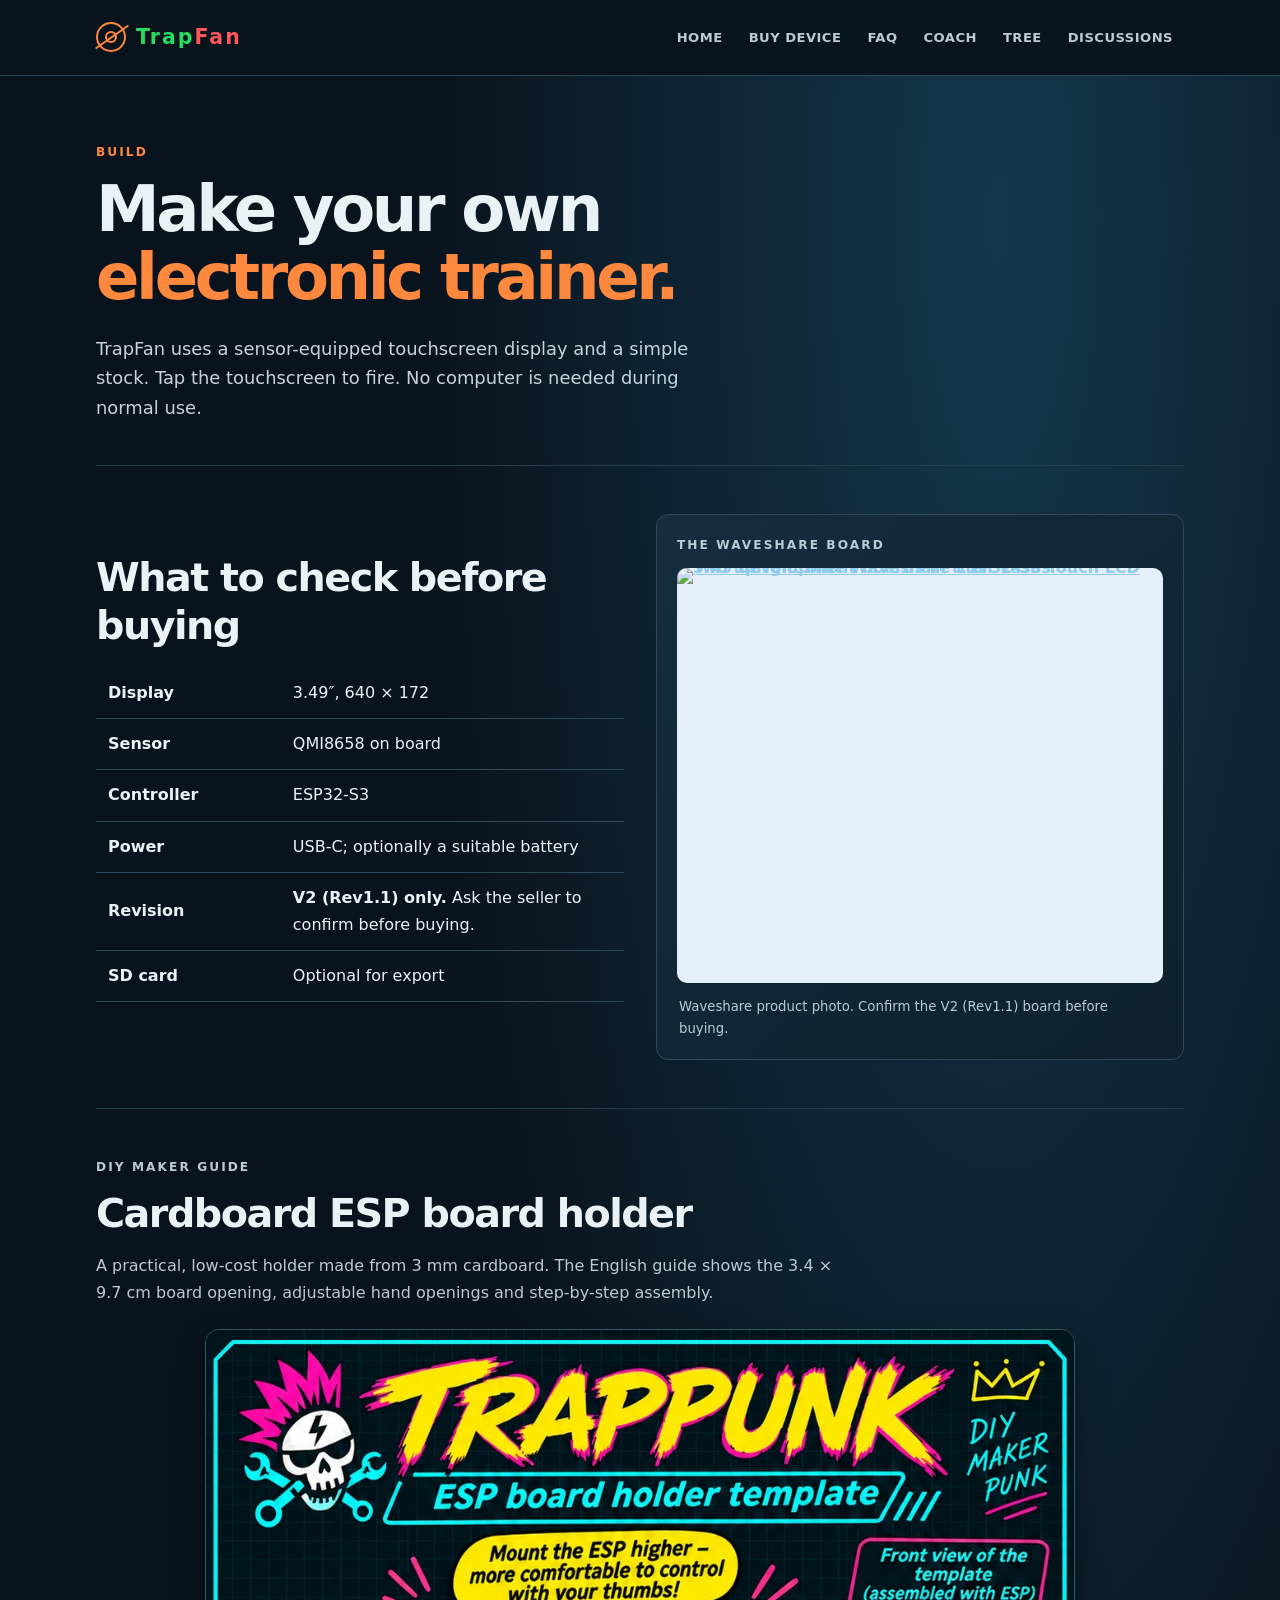
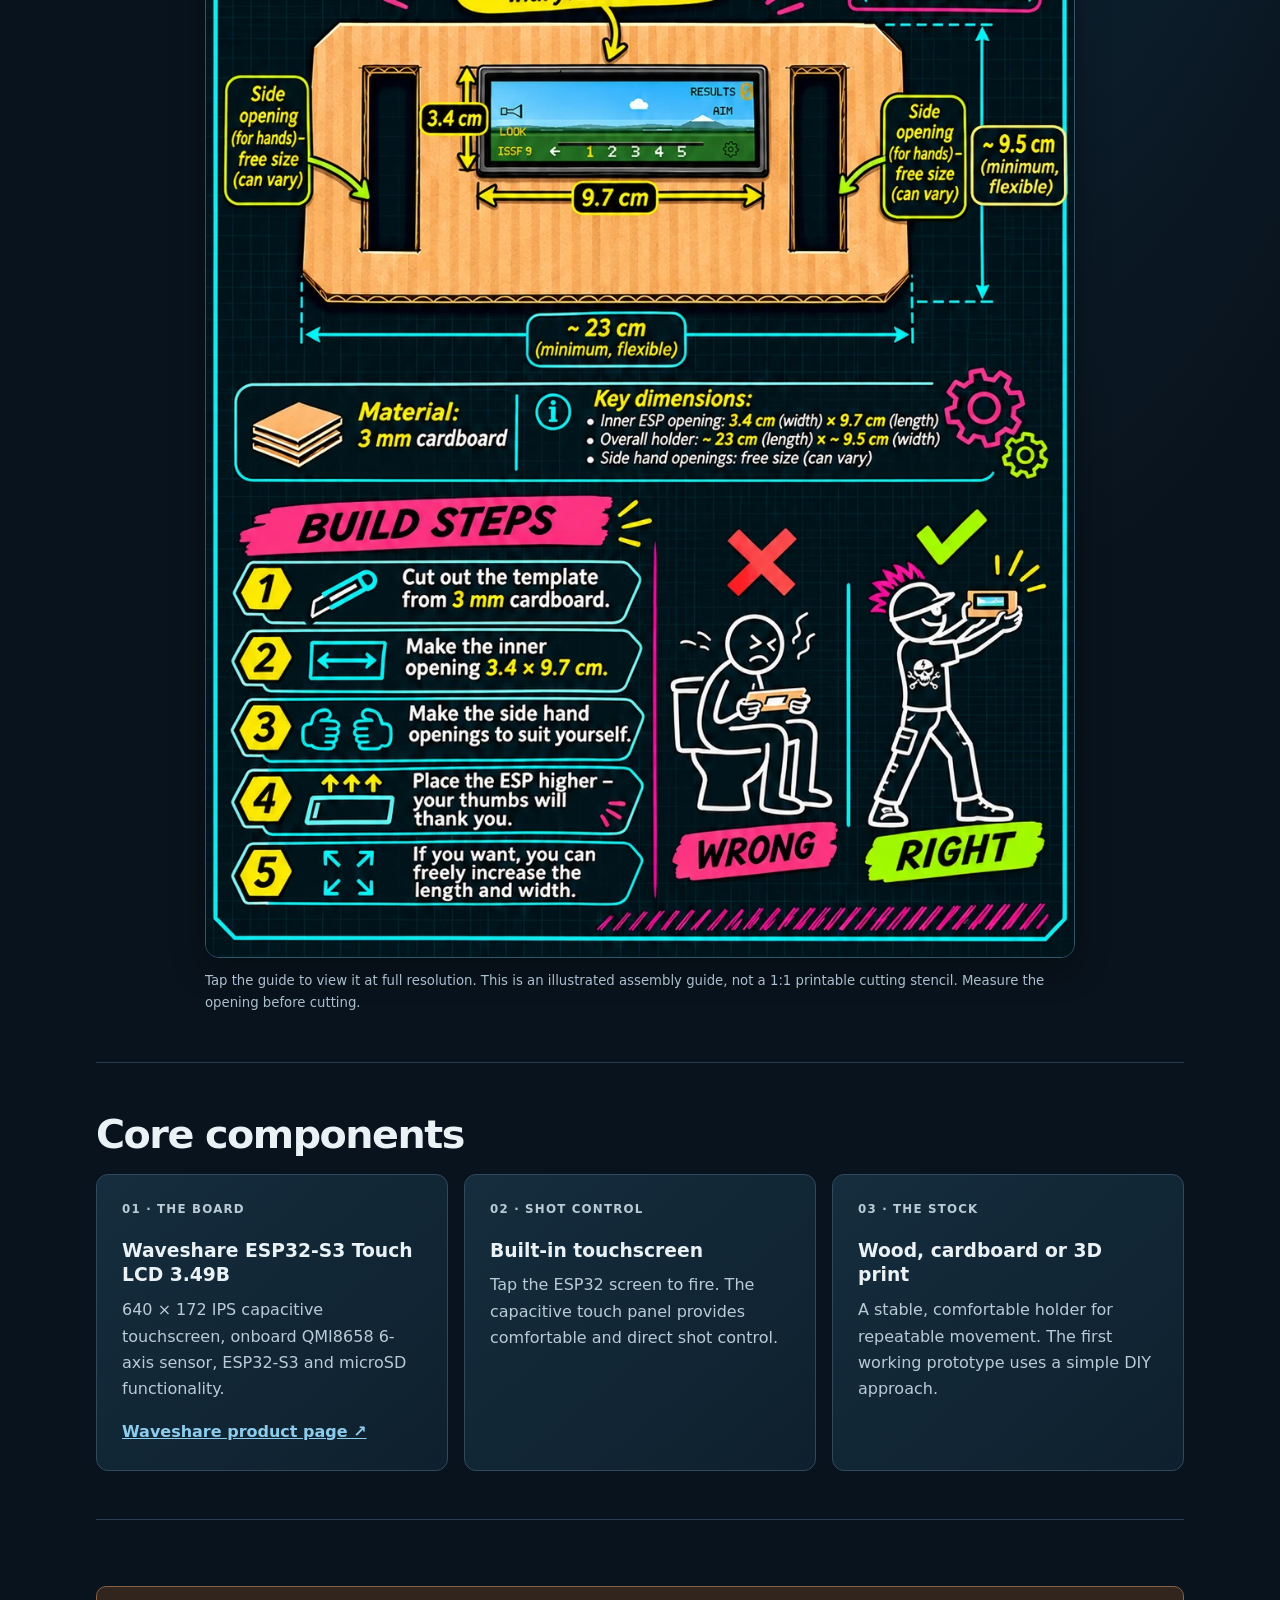
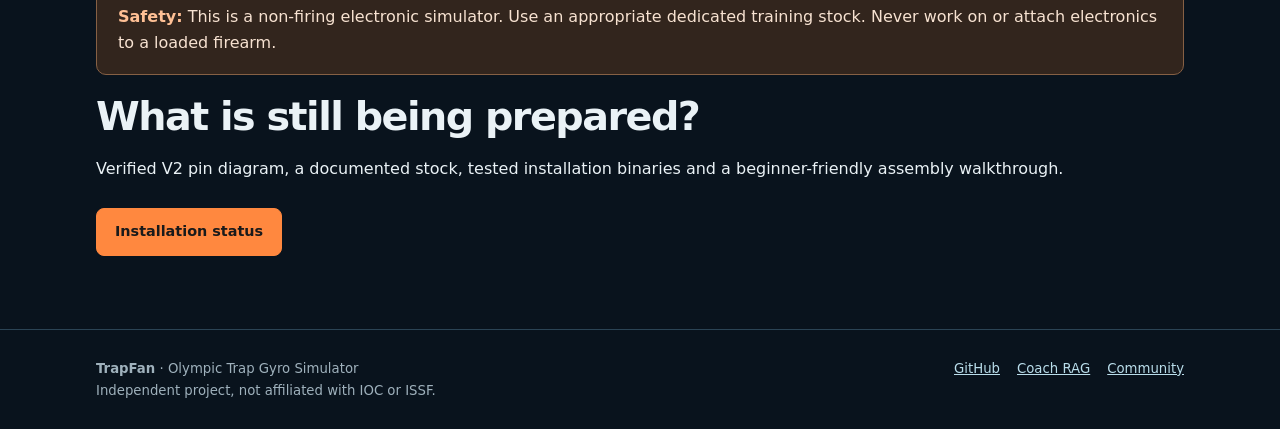
==== commit aa224f2d: "Add only BUY DEVICE navigation to simplified TrapFan build.html" ====
--- a/build.html
+++ b/build.html
@@ -1,5 +1,5 @@
 <!doctype html><html lang="en"><head><meta charset="utf-8"><meta name="viewport" content="width=device-width,initial-scale=1"><meta name="theme-color" content="#09131d"><meta name="description" content="Waveshare ESP32-S3 V2, gyroscope, touchscreen shot control and a DIY stock: the TrapFan hardware concept."><title>Build your own · TrapFan</title><link rel="stylesheet" href="assets/site.css"><link rel="icon" href="assets/favicon.svg" type="image/svg+xml"><!-- Cloudflare Web Analytics --><script type='module' src='https://static.cloudflareinsights.com/beacon.min.js' data-cf-beacon='{"token": "2ef8f8ff555344c89521be967594c3df"}'></script><!-- End Cloudflare Web Analytics --><script defer src="/_vercel/insights/script.js"></script>
-</head><body><header><div class="wrap top"><a class="brand" href="index.html"><span class="brand-icon"></span><span>Trap<strong>Fan</strong></span></a><nav aria-label="Main menu"><a href="index.html">HOME</a><a href="faq.html">FAQ</a><a href="coach.html">COACH</a><a href="challenge.html">TREE</a><a href="community.html">DISCUSSIONS</a></nav></div></header><main class="wrap">
+</head><body><header><div class="wrap top"><a class="brand" href="index.html"><span class="brand-icon"></span><span>Trap<strong>Fan</strong></span></a><nav aria-label="Main menu"><a href="index.html">HOME</a><a href="order.html">BUY DEVICE</a><a href="faq.html">FAQ</a><a href="coach.html">COACH</a><a href="challenge.html">TREE</a><a href="community.html">DISCUSSIONS</a></nav></div></header><main class="wrap">
 <section class="page-intro"><p class="eyebrow">BUILD</p><h1>Make your own<br><em>electronic trainer.</em></h1><p class="lead">TrapFan uses a sensor-equipped touchscreen display and a simple stock. Tap the touchscreen to fire. No computer is needed during normal use.</p></section>
 <section class="section feature"><div><h2>What to check before buying</h2><table class="table"><tbody><tr><td>Display</td><td>3.49″, 640 × 172</td></tr><tr><td>Sensor</td><td>QMI8658 on board</td></tr><tr><td>Controller</td><td>ESP32-S3</td></tr><tr><td>Power</td><td>USB-C; optionally a suitable battery</td></tr><tr><td>Revision</td><td><strong>V2 (Rev1.1) only.</strong> Ask the seller to confirm before buying.</td></tr><tr><td>SD card</td><td>Optional for export</td></tr></tbody></table></div><div class="card hardware-photo-card"><p class="eyebrow">THE WAVESHARE BOARD</p><a class="hardware-photo-link" href="https://www.waveshare.com/esp32-s3-touch-lcd-3.49.htm" target="_blank" rel="noopener noreferrer" aria-label="Open Waveshare ESP32-S3 Touch LCD 3.49 product page"><img class="hardware-photo" src="https://www.waveshare.com/img/devkit/ESP32-S3-Touch-LCD-3.49/ESP32-S3-Touch-LCD-3.49-details-1.jpg" width="960" height="820" alt="Two upright blue Waveshare ESP32-S3 Touch LCD 3.49 development boards in their cases" loading="lazy" decoding="async"></a><p class="small">Waveshare product photo. Confirm the V2 (Rev1.1) board before buying.</p></div></section>
 <section class="section" id="cardboard-holder"><div class="section-head"><p class="eyebrow">DIY MAKER GUIDE</p><h2>Cardboard ESP board holder</h2><p>A practical, low-cost holder made from 3 mm cardboard. The English guide shows the 3.4 × 9.7 cm board opening, adjustable hand openings and step-by-step assembly.</p></div><div class="build-guide"><a href="assets/holder-guide.webp?v=20261112" target="_blank" rel="noopener" aria-label="Open full-size cardboard holder guide"><img src="assets/holder-guide.webp?v=20261112" width="1055" height="1491" loading="lazy" alt="TrapFan board holder guide: cut 3 mm cardboard, make an ESP opening of 3.4 by 9.7 cm, add side hand openings and position the ESP higher for thumb access"></a></div><p class="small guide-caption">Tap the guide to view it at full resolution. This is an illustrated assembly guide, not a 1:1 printable cutting stencil. Measure the opening before cutting.</p></section>
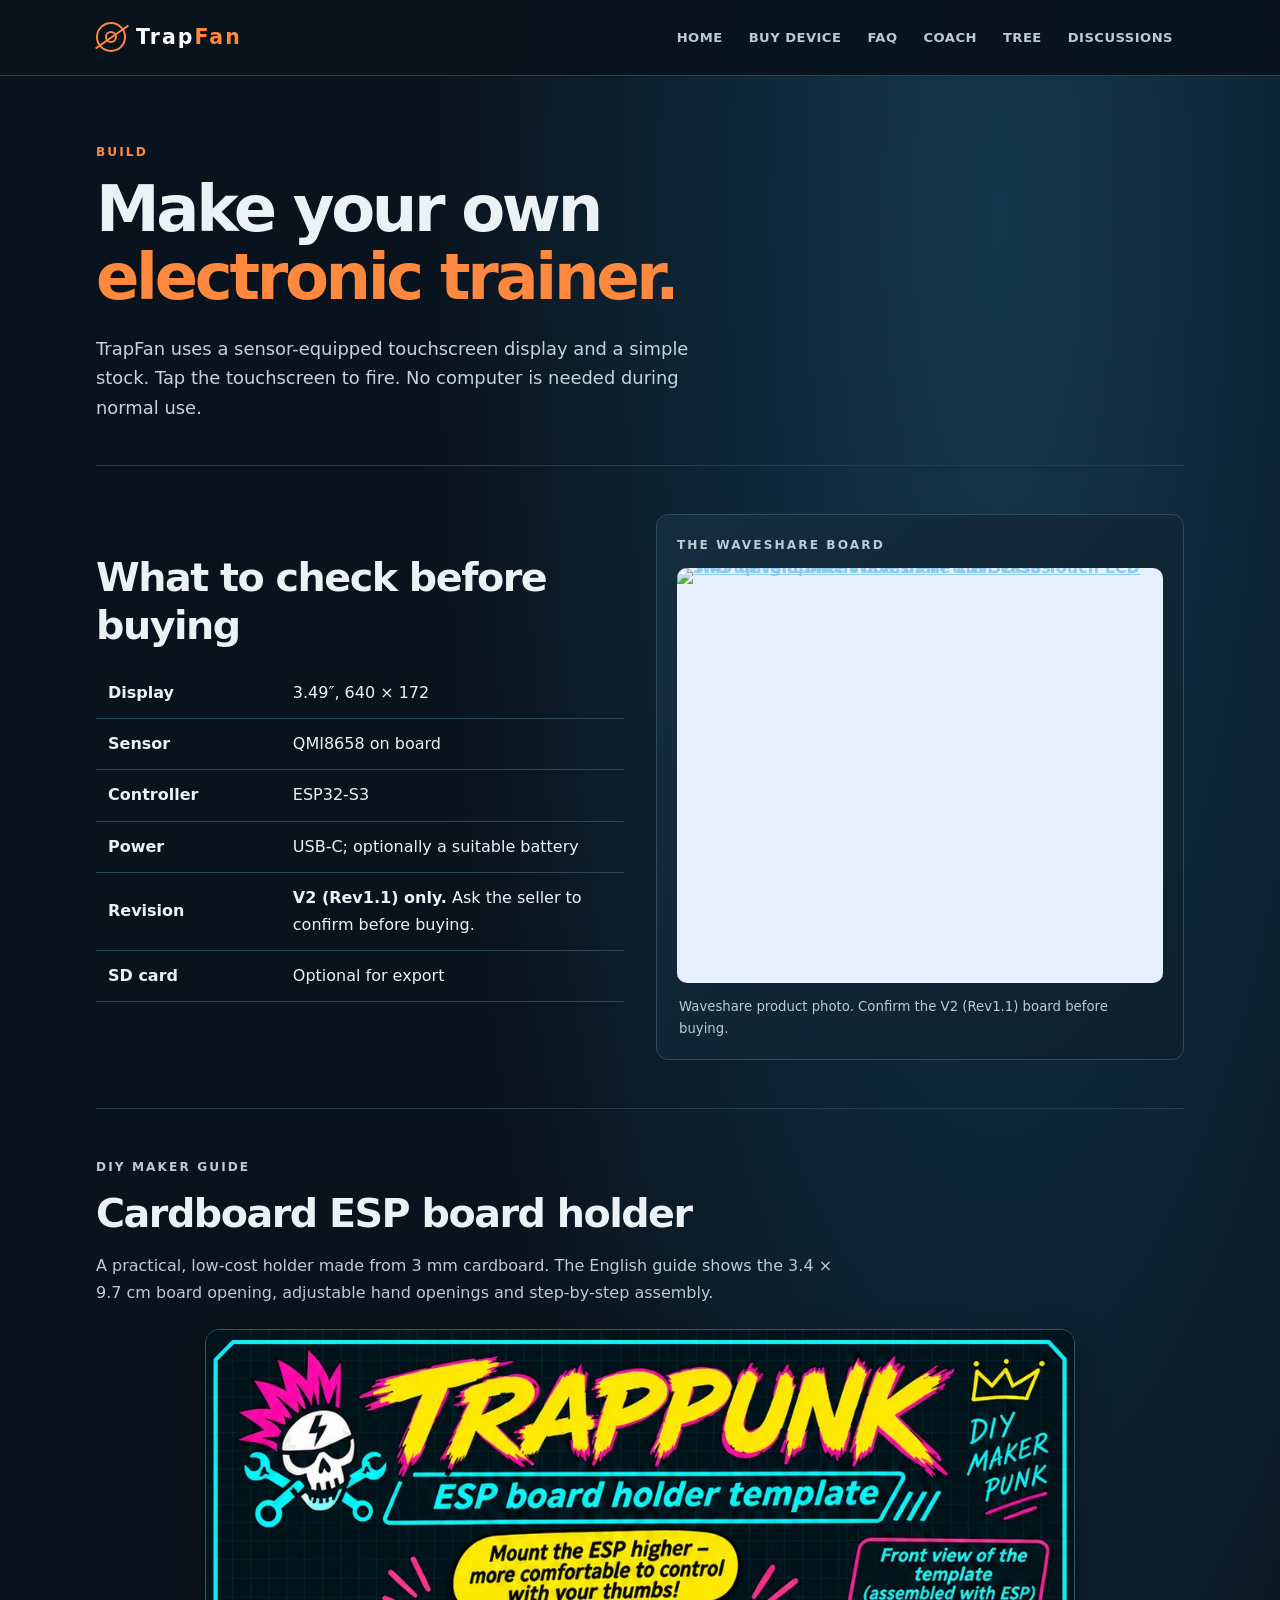
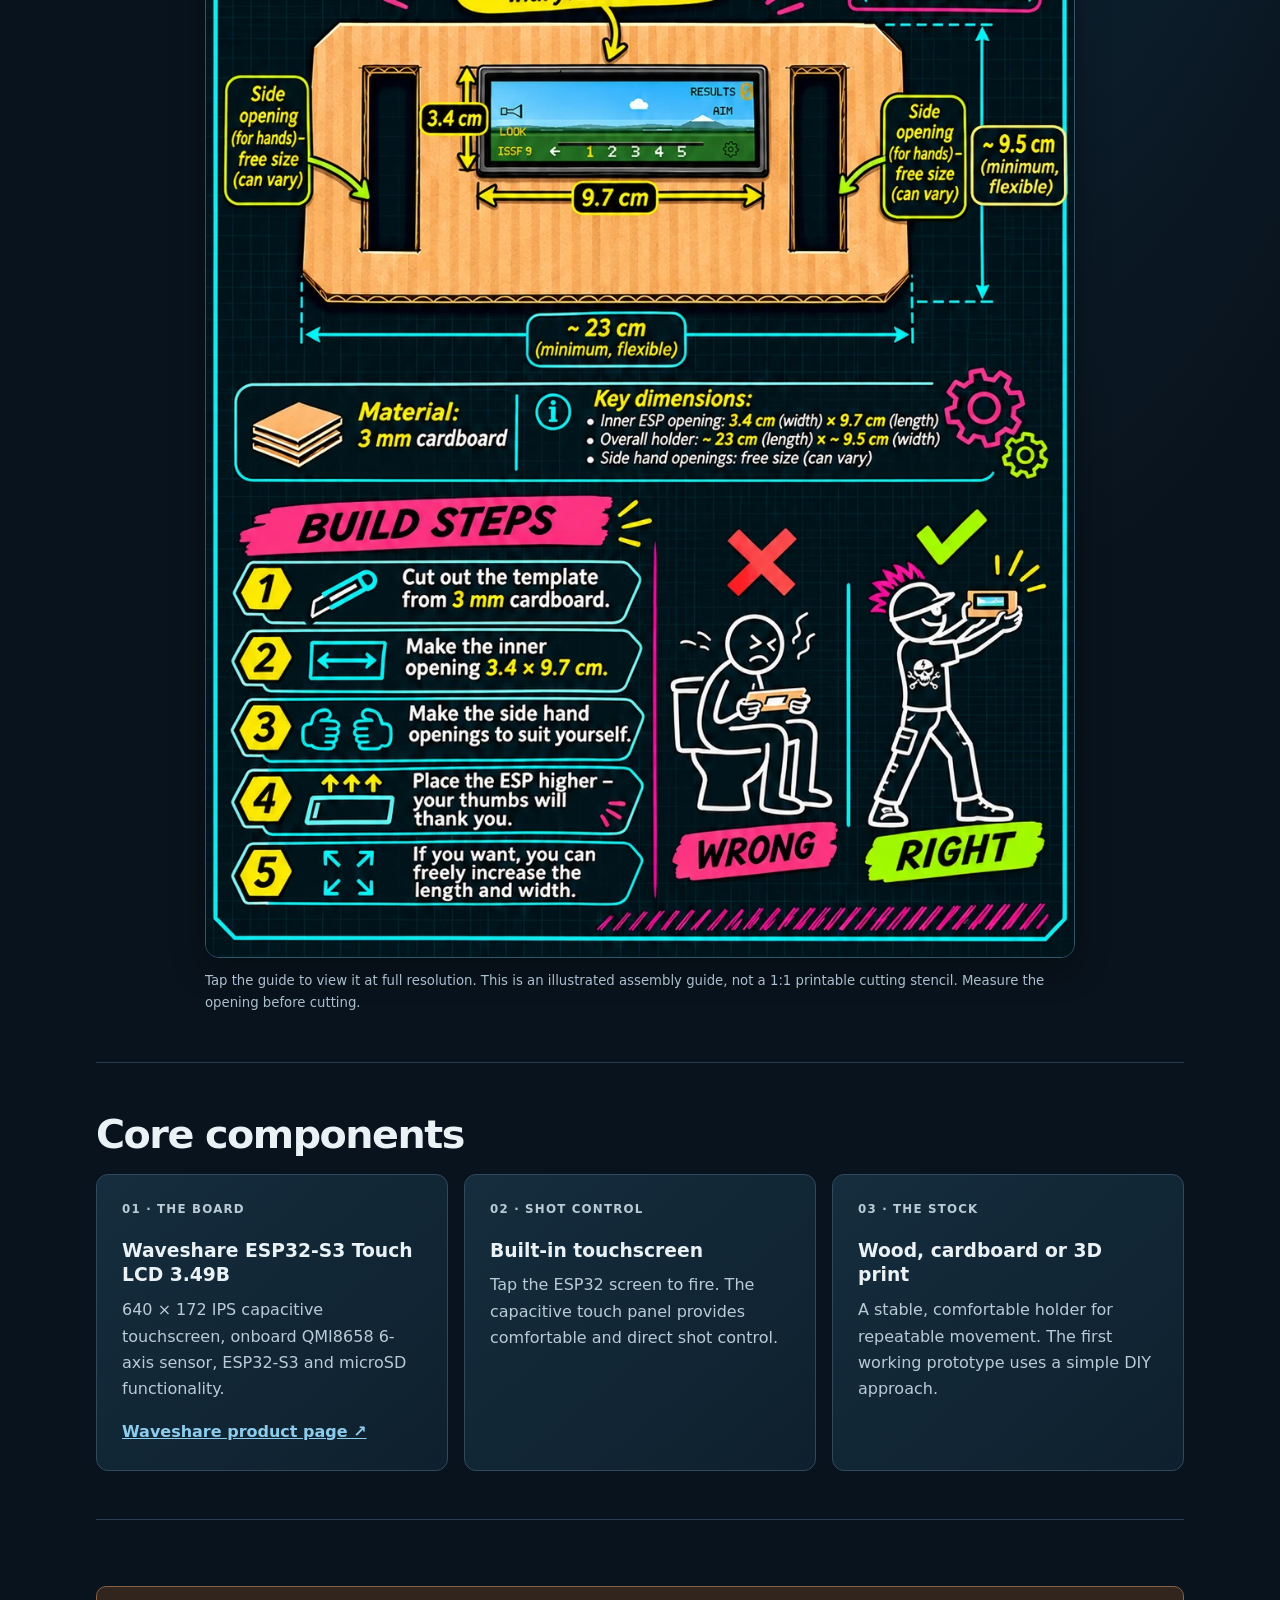
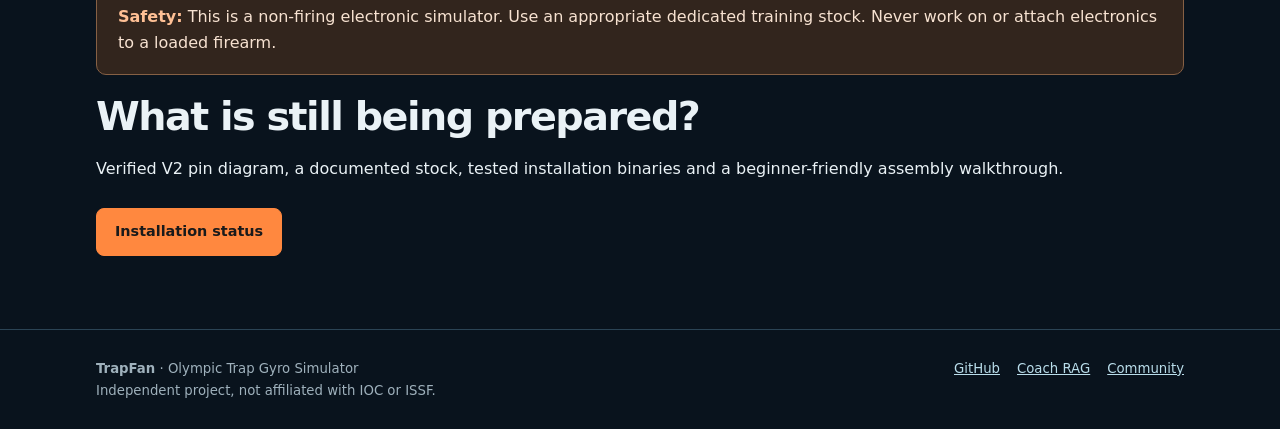
==== commit 93477975: "Use favicon.ico across all public TrapFan website pages" ====
--- a/build.html
+++ b/build.html
@@ -1,4 +1,4 @@
-<!doctype html><html lang="en"><head><meta charset="utf-8"><meta name="viewport" content="width=device-width,initial-scale=1"><meta name="theme-color" content="#09131d"><meta name="description" content="Waveshare ESP32-S3 V2, gyroscope, touchscreen shot control and a DIY stock: the TrapFan hardware concept."><title>Build your own · TrapFan</title><link rel="stylesheet" href="assets/site.css"><link rel="icon" href="assets/favicon.svg" type="image/svg+xml"><!-- Cloudflare Web Analytics --><script type='module' src='https://static.cloudflareinsights.com/beacon.min.js' data-cf-beacon='{"token": "2ef8f8ff555344c89521be967594c3df"}'></script><!-- End Cloudflare Web Analytics --><script defer src="/_vercel/insights/script.js"></script>
+<!doctype html><html lang="en"><head><meta charset="utf-8"><meta name="viewport" content="width=device-width,initial-scale=1"><meta name="theme-color" content="#09131d"><meta name="description" content="Waveshare ESP32-S3 V2, gyroscope, touchscreen shot control and a DIY stock: the TrapFan hardware concept."><title>Build your own · TrapFan</title><link rel="stylesheet" href="assets/site.css"><link rel="icon" href="favicon.ico" type="image/x-icon" sizes="any"><!-- Cloudflare Web Analytics --><script type='module' src='https://static.cloudflareinsights.com/beacon.min.js' data-cf-beacon='{"token": "2ef8f8ff555344c89521be967594c3df"}'></script><!-- End Cloudflare Web Analytics --><script defer src="/_vercel/insights/script.js"></script>
 </head><body><header><div class="wrap top"><a class="brand" href="index.html"><span class="brand-icon"></span><span>Trap<strong>Fan</strong></span></a><nav aria-label="Main menu"><a href="index.html">HOME</a><a href="order.html">BUY DEVICE</a><a href="faq.html">FAQ</a><a href="coach.html">COACH</a><a href="challenge.html">TREE</a><a href="community.html">DISCUSSIONS</a></nav></div></header><main class="wrap">
 <section class="page-intro"><p class="eyebrow">BUILD</p><h1>Make your own<br><em>electronic trainer.</em></h1><p class="lead">TrapFan uses a sensor-equipped touchscreen display and a simple stock. Tap the touchscreen to fire. No computer is needed during normal use.</p></section>
 <section class="section feature"><div><h2>What to check before buying</h2><table class="table"><tbody><tr><td>Display</td><td>3.49″, 640 × 172</td></tr><tr><td>Sensor</td><td>QMI8658 on board</td></tr><tr><td>Controller</td><td>ESP32-S3</td></tr><tr><td>Power</td><td>USB-C; optionally a suitable battery</td></tr><tr><td>Revision</td><td><strong>V2 (Rev1.1) only.</strong> Ask the seller to confirm before buying.</td></tr><tr><td>SD card</td><td>Optional for export</td></tr></tbody></table></div><div class="card hardware-photo-card"><p class="eyebrow">THE WAVESHARE BOARD</p><a class="hardware-photo-link" href="https://www.waveshare.com/esp32-s3-touch-lcd-3.49.htm" target="_blank" rel="noopener noreferrer" aria-label="Open Waveshare ESP32-S3 Touch LCD 3.49 product page"><img class="hardware-photo" src="https://www.waveshare.com/img/devkit/ESP32-S3-Touch-LCD-3.49/ESP32-S3-Touch-LCD-3.49-details-1.jpg" width="960" height="820" alt="Two upright blue Waveshare ESP32-S3 Touch LCD 3.49 development boards in their cases" loading="lazy" decoding="async"></a><p class="small">Waveshare product photo. Confirm the V2 (Rev1.1) board before buying.</p></div></section>
--- a/assets/site.css
+++ b/assets/site.css
@@ -1,7 +1,7 @@
 :root{color-scheme:dark;--bg:#09131d;--surface:#132533;--line:#294354;--muted:#abbfce;--text:#eaf2f6;--orange:#ff883f;--blue:#8dcced;--max:1140px}
 *{box-sizing:border-box}html{scroll-behavior:smooth}body{margin:0;background:radial-gradient(ellipse at 78% 6%,#14374d 0,transparent 41%),var(--bg);color:var(--text);font-family:system-ui,-apple-system,Segoe UI,Roboto,sans-serif;line-height:1.65}
 a{color:var(--blue)}a:hover{color:#fff}.wrap{max-width:var(--max);padding:0 26px;margin:auto}header{position:sticky;z-index:10;top:0;background:#09131df2;border-bottom:1px solid var(--line);backdrop-filter:blur(13px)}
-.top{min-height:75px;display:flex;align-items:center;justify-content:space-between;gap:25px}.brand{display:flex;align-items:center;gap:10px;text-decoration:none;font-size:1.28rem;letter-spacing:.1em;font-weight:900;color:#fff}.brand strong{color:#ff555d}.brand{color:#27db61}.brand-icon{width:30px;height:30px;border:2px solid var(--orange);border-radius:50%;position:relative}.brand-icon:before{content:"";position:absolute;inset:7px;border:2px solid var(--orange);border-radius:50%}.brand-icon:after{content:"";position:absolute;width:40px;height:2px;background:var(--orange);top:12px;left:-6px;transform:rotate(-35deg)}
+.top{min-height:75px;display:flex;align-items:center;justify-content:space-between;gap:25px}.brand{display:flex;align-items:center;gap:10px;text-decoration:none;font-size:1.28rem;letter-spacing:.1em;font-weight:900;color:#fff}.brand strong{color:var(--orange)}.brand-icon{width:30px;height:30px;border:2px solid var(--orange);border-radius:50%;position:relative}.brand-icon:before{content:"";position:absolute;inset:7px;border:2px solid var(--orange);border-radius:50%}.brand-icon:after{content:"";position:absolute;width:40px;height:2px;background:var(--orange);top:12px;left:-6px;transform:rotate(-35deg)}
 nav{display:flex;gap:4px;flex-wrap:wrap}nav a{color:#b9cbd5;text-decoration:none;font-weight:800;letter-spacing:.035em;font-size:.82rem;border-radius:6px;padding:9px 11px}nav a:hover,nav a[aria-current="page"]{color:#fff;background:#1b3547}nav a[aria-current="page"]{box-shadow:inset 0 -2px var(--orange)}
 main{min-height:65vh}.hero{display:grid;grid-template-columns:1fr 1fr;align-items:center;gap:48px;padding:76px 0 48px}.hero img{width:100%;display:block}.hero-image{position:relative;background:#19384a;border:1px solid #3a5667;border-radius:18px;overflow:hidden;box-shadow:0 24px 64px #0007}.img-note{font-size:.72rem;color:#dbe5e8;background:#091722c9;position:absolute;bottom:8px;right:9px;border-radius:4px;padding:2px 8px}
 h1,h2,h3,p{margin-top:0}h1{font-size:clamp(2.65rem,5.5vw,5rem);line-height:1.06;letter-spacing:-.052em;margin:14px 0 22px}h1 em,h2 em{font-style:normal;color:var(--orange)}h2{font-size:clamp(1.8rem,3.1vw,2.7rem);line-height:1.2;letter-spacing:-.038em;margin-bottom:16px}h3{font-size:1.17rem;line-height:1.32;margin-bottom:9px}.lead{font-size:1.12rem;color:#c4d4de;max-width:650px}.muted{color:var(--muted)}.eyebrow{text-transform:uppercase;font-size:.76rem;letter-spacing:.17em;font-weight:900;color:var(--orange)}.small{font-size:.83rem;color:var(--muted)}
@@ -77,3 +77,94 @@
 .screen-shot-link{display:block;line-height:0;border-radius:10px;overflow:hidden;background:#112333}
 .screen-shot{display:block;width:100%;height:auto;aspect-ratio:640/172;object-fit:contain;image-rendering:auto;border:1px solid #355267;border-radius:10px}
 .screen-card .small{margin:12px 2px 0}
+
+/* Photo-driven TrapFan refresh. Product images are illustrative renders, so their
+   captions remain visible without pretending they are photographs of a shipment. */
+.photo-hero{position:relative;isolation:isolate;overflow:hidden;min-height:clamp(340px,53vw,590px);margin:28px 0 0;border:1px solid #365568;border-radius:22px;background:#0c1722;box-shadow:0 22px 48px #0008}.photo-hero>img{position:absolute;inset:0;width:100%;height:100%;object-fit:cover;z-index:-2}.photo-hero:after{content:"";position:absolute;inset:0;z-index:-1;background:linear-gradient(90deg,#071018ed 0%,#071018c9 42%,#07101824 78%)}.photo-hero__content{max-width:650px;padding:clamp(30px,5vw,62px);color:#edf4ff}.photo-hero__content h1{margin:0 0 16px;color:#fff}.photo-hero__content p{max-width:58ch;color:#d5e2e9}.photo-hero__eyebrow,.media-split__kicker,.showcase-card__tag{margin:0 0 8px;color:#8dcced;font-size:.78rem;font-weight:900;letter-spacing:.15em;text-transform:uppercase}.render-note{position:absolute;right:13px;bottom:8px;z-index:2;margin:0;padding:3px 8px;border-radius:4px;background:#071018cf;color:#dbe6e9;font-size:.69rem}.showcase-grid{display:grid;grid-template-columns:repeat(3,minmax(0,1fr));gap:17px}.showcase-card{overflow:hidden;border:1px solid #355467;border-radius:16px;background:linear-gradient(145deg,#153041,#0d1e2b);box-shadow:0 12px 28px #0004}.showcase-card img{display:block;width:100%;aspect-ratio:16/9;object-fit:cover}.showcase-card__body{padding:19px}.showcase-card__body p{color:#c2d1d9}.showcase-card h3{font-size:1.3rem}.media-split{margin:0}.media-split__media img{display:block;width:100%;border:1px solid #355467;border-radius:16px;box-shadow:0 12px 28px #0004}.media-split__media .small{margin:8px 2px 0}.media-split__content,.coach-panel{padding:28px;border:1px solid #355467;border-radius:16px;background:linear-gradient(145deg,#153041,#0d1e2b)}.coach-metrics{display:grid;gap:1px;border:1px solid #355467;border-radius:16px;overflow:hidden;background:#355467}.coach-metrics div{display:flex;align-items:center;gap:17px;padding:21px;background:#102332}.coach-metrics strong{color:var(--orange);font-size:1.15rem}.coach-metrics span{font-weight:750;color:#dce9ed}.check-list{display:grid;gap:10px;margin:0;padding:0;list-style:none}.check-list li:before{content:"✓";margin-right:10px;color:var(--orange);font-weight:900}.forest-callout{display:flex;align-items:center;justify-content:space-between;gap:25px}.forest-callout>div{max-width:760px}.product-photo img{width:100%;height:auto;display:block;border-radius:12px}.sale-image.product-photo{align-self:start}.order-coach-callout{border-top:0}.photo-hero--coach{margin-bottom:4px}
+@media(max-width:900px){.showcase-grid{grid-template-columns:1fr}.photo-hero:after{background:linear-gradient(180deg,#071018e8 0%,#071018b8 55%,#07101842 100%)}.forest-callout{display:block}.forest-callout .btn{margin-top:8px}}
+.discussion-intro{max-width:840px}.discussion-board{display:grid;grid-template-columns:repeat(3,1fr);gap:1px;padding:0;border:1px solid #355467;border-radius:16px;overflow:hidden;background:#355467}.discussion-board article{padding:29px 25px;background:linear-gradient(145deg,#153041,#0d1e2b)}.discussion-board span{display:block;color:var(--orange);font-size:.76rem;font-weight:900;letter-spacing:.14em}.discussion-board h2{font-size:1.45rem;margin:14px 0 10px}.discussion-board p{margin:0;color:#bed0d8}@media(max-width:720px){.discussion-board{grid-template-columns:1fr}}
+.render-caption{margin:13px 0 0!important;color:#9eb4c0!important;font-size:.7rem;line-height:1.35}
+
+
+/* HOME: restore the original editorial layout. Pictures sit BESIDE the copy,
+   never behind the headings. Portrait-looking crop bug: override img height. */
+.hero.hero-compact{
+  display:grid;
+  max-width:none;
+  grid-template-columns:minmax(0,1.1fr) minmax(0,.9fr);
+  align-items:center;
+  gap:clamp(20px,3.5vw,46px);
+  padding:42px 0 38px;
+}
+.hero-compact h1{
+  font-size:clamp(2.65rem,4.5vw,4.45rem);
+}
+.hero-compact__product{
+  min-width:0;
+  margin:0;
+}
+.hero-compact__product img{
+  display:block;
+  width:100%;
+  height:auto;
+  aspect-ratio:16/9;
+  object-fit:contain;
+  border:1px solid #385369;
+  border-radius:14px;
+  box-shadow:0 15px 34px #0007;
+}
+.hero-compact__product figcaption{
+  margin-top:7px;
+  color:#9fb6c3;
+  font-size:.73rem;
+  line-height:1.45;
+}
+.modes-gallery{
+  margin-top:28px;
+  gap:18px;
+}
+.modes-gallery .showcase-card{
+  min-width:0;
+  height:auto;
+}
+.modes-gallery .showcase-card img{
+  display:block;
+  width:100%;
+  height:auto; /* not the 900px HTML intrinsic height */
+  max-height:none;
+  aspect-ratio:16/9;
+  object-fit:contain; /* keep the full blue device and screen visible */
+  background:#08131e;
+}
+.modes-gallery .showcase-card__body{
+  padding:16px 18px 18px;
+}
+.modes-gallery .showcase-card h3{
+  margin-bottom:7px;
+}
+.modes-gallery .showcase-card__body>p:not(.showcase-card__tag){
+  font-size:.92rem;
+}
+@media(max-width:850px){
+  .hero.hero-compact{
+    grid-template-columns:1fr;
+    gap:18px;
+    padding-top:24px;
+  }
+  .hero-compact__product{
+    max-width:760px;
+  }
+}
+@media(max-width:900px){
+  .modes-gallery{
+    grid-template-columns:repeat(2,minmax(0,1fr));
+  }
+}
+@media(max-width:640px){
+  .modes-gallery{
+    grid-template-columns:1fr;
+  }
+  .hero-compact__product img{
+    border-radius:10px;
+  }
+}
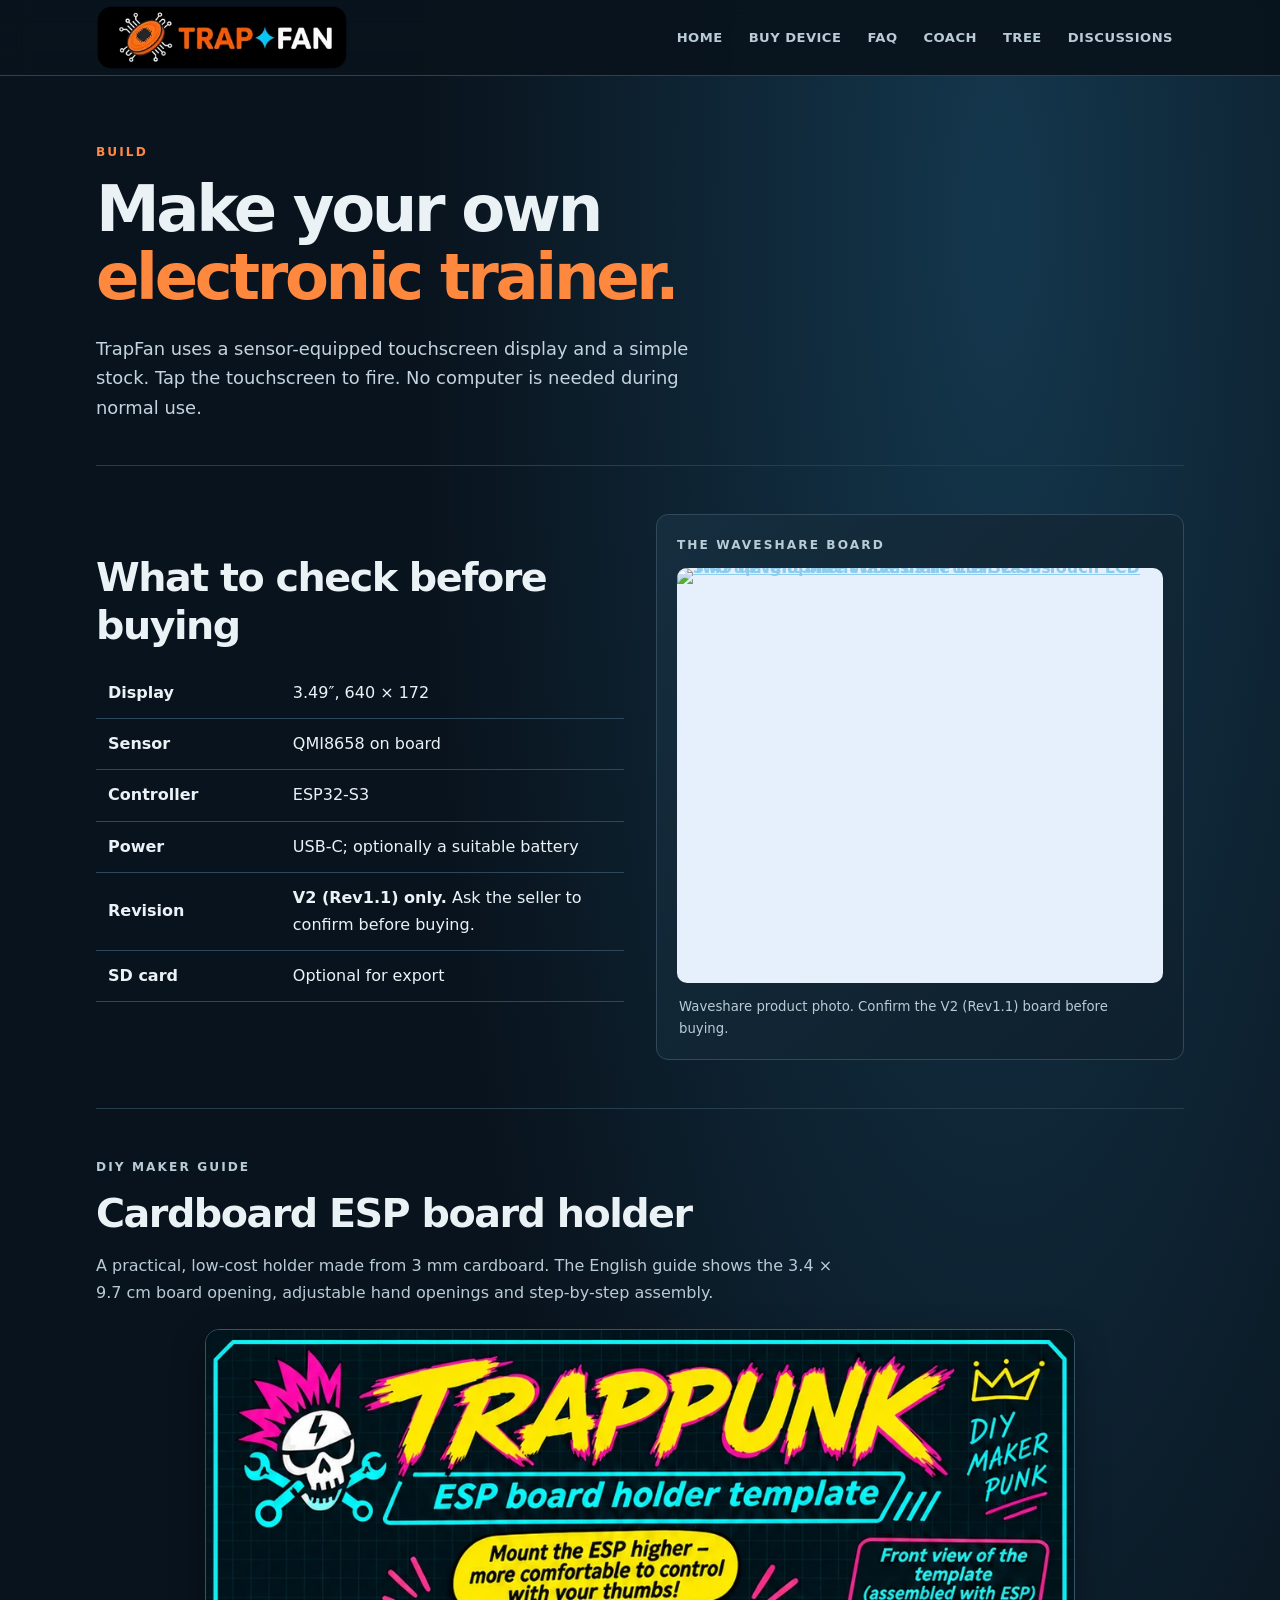
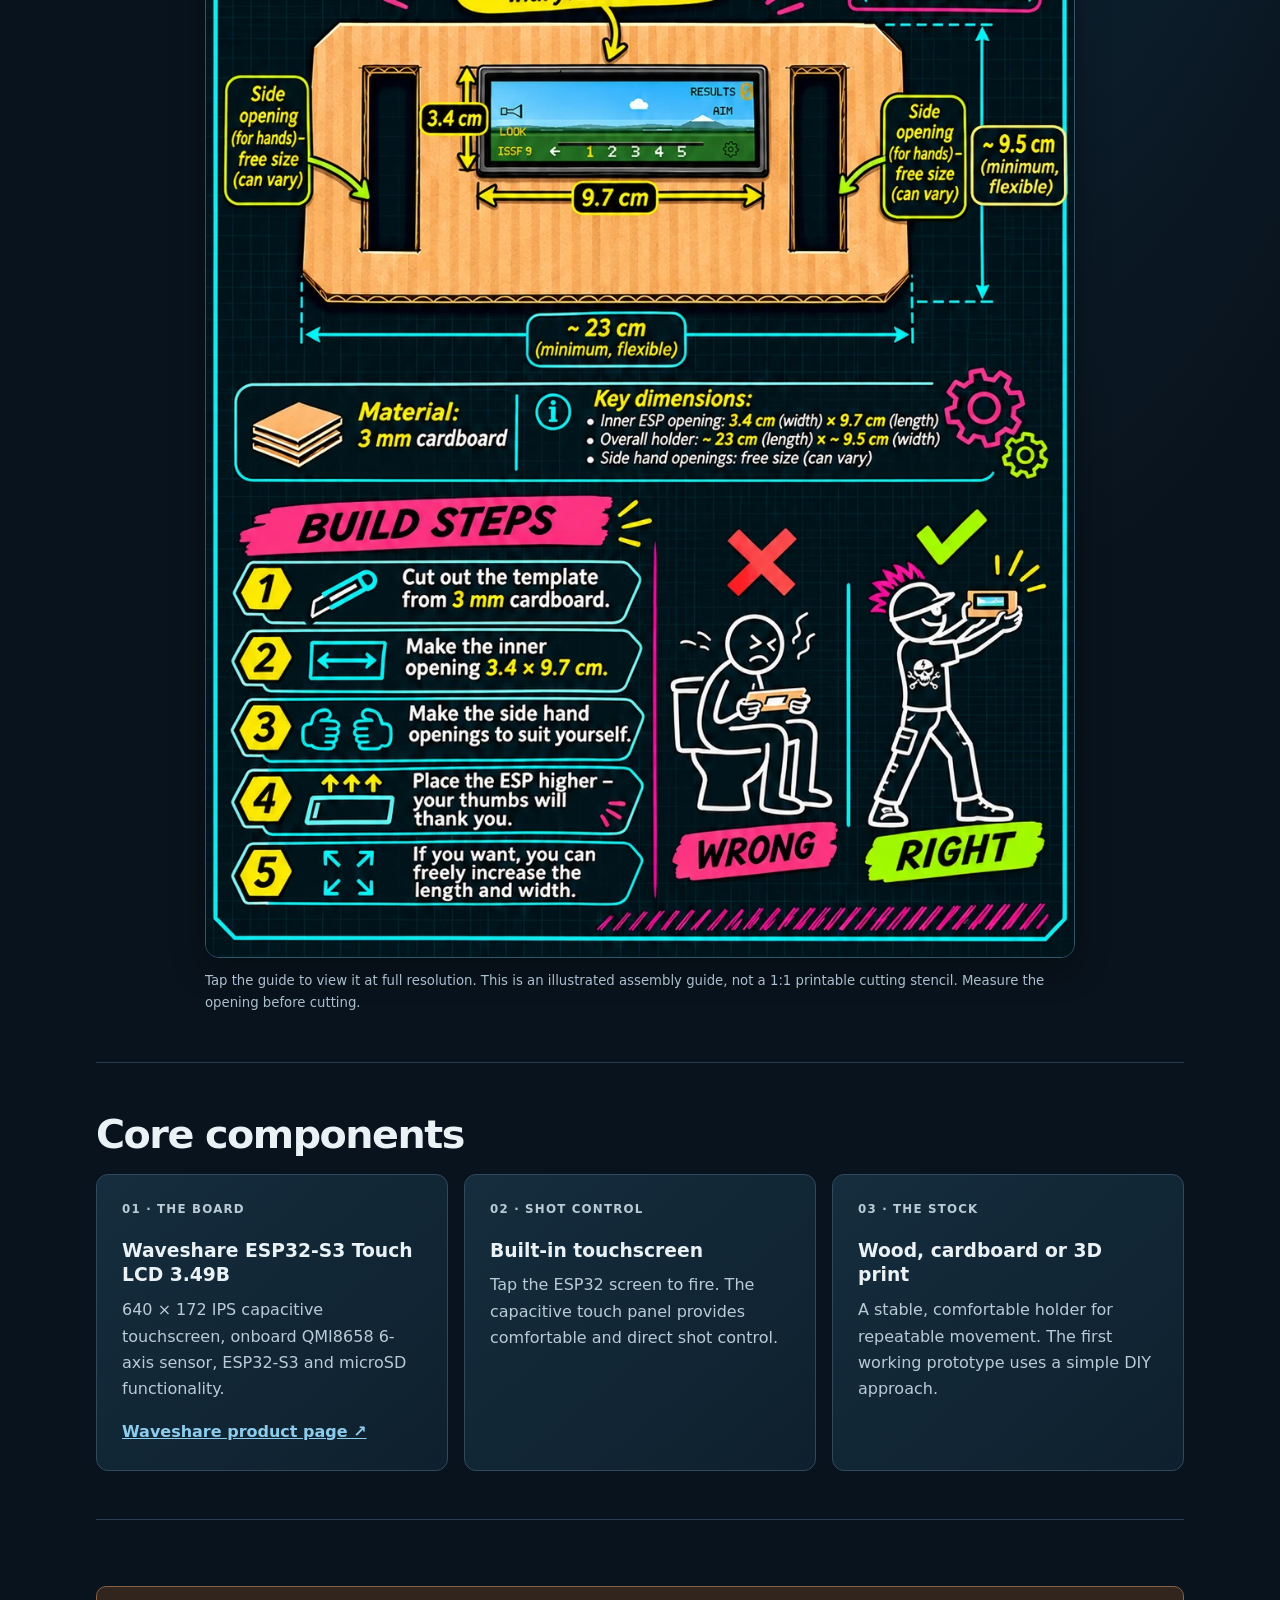
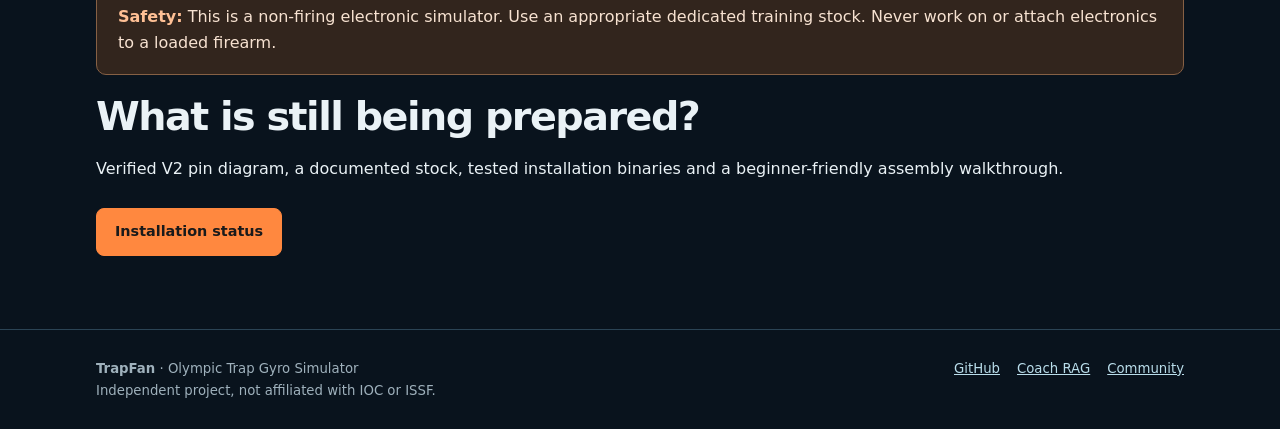
==== commit 877a34f8: "Use selected black horizontal TrapFan logo on all site headers" ====
--- a/build.html
+++ b/build.html
@@ -1,5 +1,5 @@
 <!doctype html><html lang="en"><head><meta charset="utf-8"><meta name="viewport" content="width=device-width,initial-scale=1"><meta name="theme-color" content="#09131d"><meta name="description" content="Waveshare ESP32-S3 V2, gyroscope, touchscreen shot control and a DIY stock: the TrapFan hardware concept."><title>Build your own · TrapFan</title><link rel="stylesheet" href="assets/site.css"><link rel="icon" href="favicon.ico" type="image/x-icon" sizes="any"><!-- Cloudflare Web Analytics --><script type='module' src='https://static.cloudflareinsights.com/beacon.min.js' data-cf-beacon='{"token": "2ef8f8ff555344c89521be967594c3df"}'></script><!-- End Cloudflare Web Analytics --><script defer src="/_vercel/insights/script.js"></script>
-</head><body><header><div class="wrap top"><a class="brand" href="index.html"><span class="brand-icon"></span><span>Trap<strong>Fan</strong></span></a><nav aria-label="Main menu"><a href="index.html">HOME</a><a href="order.html">BUY DEVICE</a><a href="faq.html">FAQ</a><a href="coach.html">COACH</a><a href="challenge.html">TREE</a><a href="community.html">DISCUSSIONS</a></nav></div></header><main class="wrap">
+</head><body><header><div class="wrap top"><a class="brand" href="index.html"><img class="brand-logo" src="assets/trapfan-header-logo.webp" width="360" height="92" alt="TrapFan" decoding="async"></a><nav aria-label="Main menu"><a href="index.html">HOME</a><a href="order.html">BUY DEVICE</a><a href="faq.html">FAQ</a><a href="coach.html">COACH</a><a href="challenge.html">TREE</a><a href="community.html">DISCUSSIONS</a></nav></div></header><main class="wrap">
 <section class="page-intro"><p class="eyebrow">BUILD</p><h1>Make your own<br><em>electronic trainer.</em></h1><p class="lead">TrapFan uses a sensor-equipped touchscreen display and a simple stock. Tap the touchscreen to fire. No computer is needed during normal use.</p></section>
 <section class="section feature"><div><h2>What to check before buying</h2><table class="table"><tbody><tr><td>Display</td><td>3.49″, 640 × 172</td></tr><tr><td>Sensor</td><td>QMI8658 on board</td></tr><tr><td>Controller</td><td>ESP32-S3</td></tr><tr><td>Power</td><td>USB-C; optionally a suitable battery</td></tr><tr><td>Revision</td><td><strong>V2 (Rev1.1) only.</strong> Ask the seller to confirm before buying.</td></tr><tr><td>SD card</td><td>Optional for export</td></tr></tbody></table></div><div class="card hardware-photo-card"><p class="eyebrow">THE WAVESHARE BOARD</p><a class="hardware-photo-link" href="https://www.waveshare.com/esp32-s3-touch-lcd-3.49.htm" target="_blank" rel="noopener noreferrer" aria-label="Open Waveshare ESP32-S3 Touch LCD 3.49 product page"><img class="hardware-photo" src="https://www.waveshare.com/img/devkit/ESP32-S3-Touch-LCD-3.49/ESP32-S3-Touch-LCD-3.49-details-1.jpg" width="960" height="820" alt="Two upright blue Waveshare ESP32-S3 Touch LCD 3.49 development boards in their cases" loading="lazy" decoding="async"></a><p class="small">Waveshare product photo. Confirm the V2 (Rev1.1) board before buying.</p></div></section>
 <section class="section" id="cardboard-holder"><div class="section-head"><p class="eyebrow">DIY MAKER GUIDE</p><h2>Cardboard ESP board holder</h2><p>A practical, low-cost holder made from 3 mm cardboard. The English guide shows the 3.4 × 9.7 cm board opening, adjustable hand openings and step-by-step assembly.</p></div><div class="build-guide"><a href="assets/holder-guide.webp?v=20261112" target="_blank" rel="noopener" aria-label="Open full-size cardboard holder guide"><img src="assets/holder-guide.webp?v=20261112" width="1055" height="1491" loading="lazy" alt="TrapFan board holder guide: cut 3 mm cardboard, make an ESP opening of 3.4 by 9.7 cm, add side hand openings and position the ESP higher for thumb access"></a></div><p class="small guide-caption">Tap the guide to view it at full resolution. This is an illustrated assembly guide, not a 1:1 printable cutting stencil. Measure the opening before cutting.</p></section>
--- a/assets/site.css
+++ b/assets/site.css
@@ -168,3 +168,8 @@
     border-radius:10px;
   }
 }
+
+/* 2026-11-23: TrapFan black horizontal brand. Intrinsic ratio keeps mobile header proportional. */
+.brand{max-width:100%;flex:0 0 auto}
+.brand-logo{display:block;width:252px;max-width:100%;height:auto}
+@media(max-width:580px){.brand-logo{width:232px}}
